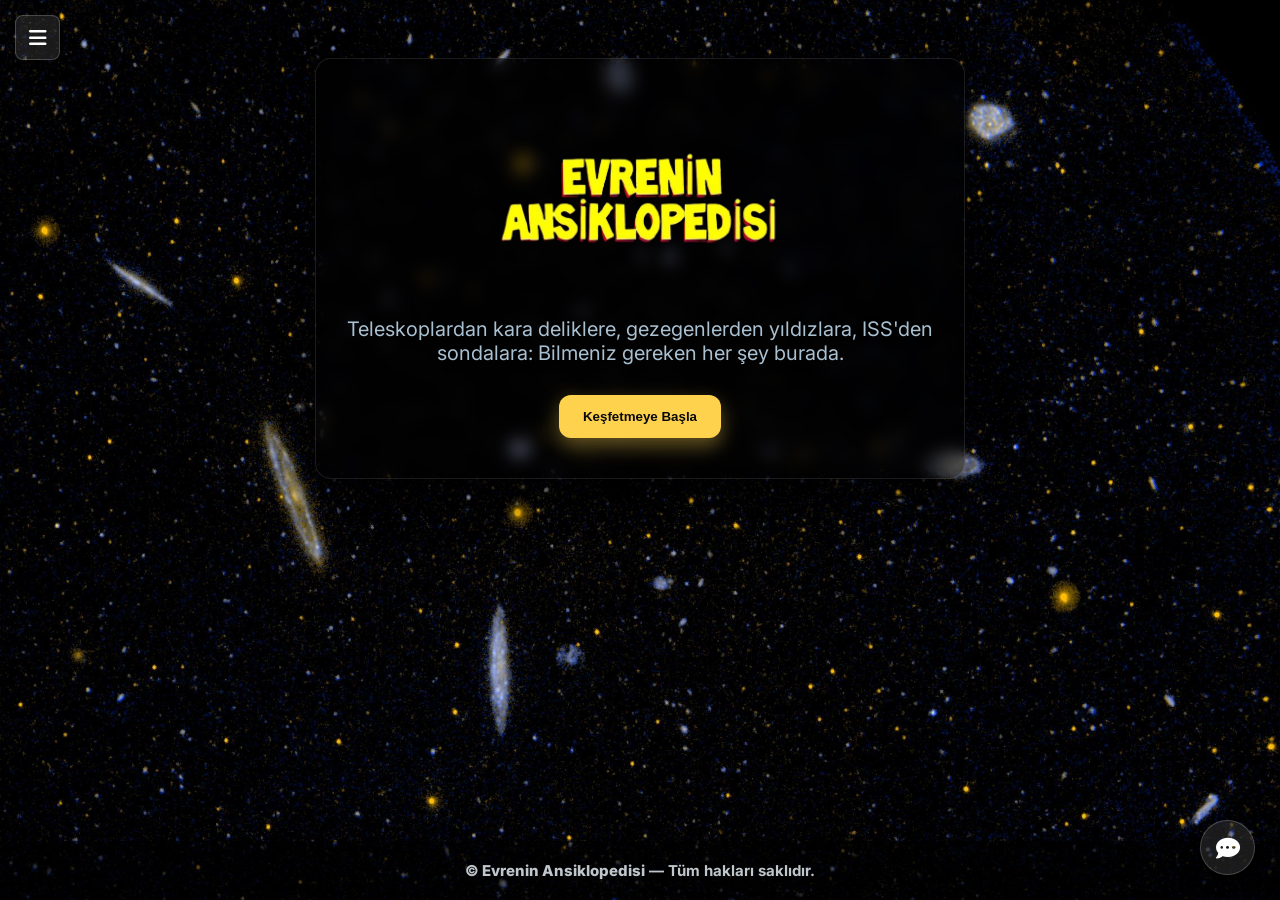
==== index.html @ ef67a6c7 "Update index.html" ====
<!doctype html>
<html lang="tr">
<head>
<link rel="apple-touch-icon" sizes="180x180" href="/apple-touch-icon.png">
<link rel="icon" type="image/png" sizes="32x32" href="/favicon-32x32.png">
<link rel="icon" type="image/png" sizes="16x16" href="/favicon-16x16.png">
<link rel="manifest" href="/site.webmanifest">
<link rel="stylesheet" href="https://cdnjs.cloudflare.com/ajax/libs/font-awesome/6.0.0-beta3/css/all.min.css">
<meta charset="utf-8" />
<meta name="viewport" content="width=device-width,initial-scale=1" />
<title>Evrenin Ansiklopedisi</title>
<meta name="description" content="Evrenin Ansiklopedisi — teleskoplardan kara deliklere, gezegenlerden sondalara kadar kapsamlı bilgiler.">
<link rel="preconnect" href="https://fonts.googleapis.com">
<link rel="preconnect" href="https://fonts.gstatic.com" crossorigin>
<link href="https://fonts.googleapis.com/css2?family=Inter:wght@100..900&display=swap" rel="stylesheet">
<link rel="stylesheet" href="https://cdnjs.cloudflare.com/ajax/libs/font-awesome/6.5.2/css/all.min.css" integrity="sha512-SnH5WK+bZxgPHs44uWIX+LLMDJc5f8tJjLq5B4PjG1v2X9yA5h08S+N91k8Z3fR3a+Vb8R1z+d/G+I+oP5e7w==" crossorigin="anonymous" referrerpolicy="no-referrer" />

<link rel="stylesheet" href="style.css">

</head>
<body>

  <button id="menu-toggle" aria-label="Menüyü Aç">
      <i class="fas fa-bars"></i>
  </button>

  <div id="sidebar">
      <a href="javascript:void(0)" class="closebtn" id="closeSidebar">&times;</a>
      <a href="#hakkimizda" data-target="hakkimizda">Hakkımda</a>
      <a href="#iletisim" data-target="iletisim">İletişim</a>
  </div>
  
  <main class="wrap" id="wrap" role="main">

    
    <div id="home-content" data-bg="arkaplan.jpg" aria-labelledby="homeTitle"> <div class="hero" id="heroSection" role="banner" aria-labelledby="homeTitle">
        <img src="logo.jpg" alt="Evrenin Ansiklopedisi Logo" id="site-logo" style="max-width: 300px; margin: 0 auto 20px; display: block;"> 
        <p class="subtitle fade-in" style="animation-delay: 100ms;">Teleskoplardan kara deliklere, gezegenlerden yıldızlara, ISS'den sondalara: Bilmeniz gereken her şey burada.</p>
        <button id="startDiscoveryBtn" class="action-button fade-in" style="animation-delay: 200ms;">Keşfetmeye Başla</button>
      </div>

      <div id="discoveryList">
          <button class="back-to-home-btn" data-target="home"><i class="fas fa-arrow-left"></i> Ana Sayfaya Dön</button>
          <h2 style="font-size: 32px; color: white;">Keşfetmek İstediğiniz Kategoriyi Seçin</h2>
          <div class="discovery-card-grid" id="discoveryCardGrid">
              </div>
      </div>
    </div> <article id="teleskoplar" class="section" data-bg="teleskoplar.jpg" aria-labelledby="telTitle">
        <button class="back-to-home-btn" data-target="home"><i class="fas fa-arrow-left"></i> Ana Sayfaya Dön</button>
        <h2 id="telTitle">Teleskoplar</h2>
        <p class="lead">Uzayın sırlarını açığa çıkaran cihazlar.</p>
        <h3>Teleskop Nedir?</h3>
        <p>Teleskop; uzaydan gelen her türlü radyasyonu alıp görüntüleyen astronomların kullandığı, bir rasathane cihazıdır.</p>
        <h3>Tarihçesi Nedir?</h3>
        <p>1608 yılında Hans Lippershey (Hollandalı gözlük üreticisi) tarafından icat edilmiştir ve 1609 yılında Galileo Galilei tarafından ilk defa gökyüzü gözlemleri yapmakta kullanılmıştır.</p>
        <h3>Teleskobun Temel Prensibi</h3>
        <p>Teleskobun temel prensibi; uzaktaki zayıf ışık kaynaklarından gelen fotonları toplayıp odaklayarak gözün veya dedektörün görebileceği daha parlak, daha küçük detaylı bir görüntü oluşturmaktır. Bu iki temel hedef — ışık toplama gücü ve çözünürlük — birbirine bağlı ama farklıdır. Işık toplama gücü, ana aynanın veya merceğin alanıyla orantılıdır; çözünürlük ise Rayleigh kriteriyle, dalga boyu bölü açıklık ile yaklaşık olarak ters orantılıdır. Bu yüzden daha büyük açıklıklar hem daha fazla ışık toplar hem de daha ince detayları çözebilir.</p>
        <h3>Türler: Refraktör, Reflektör, Katadioptrik</h3>
        <p>Refraktörler mercekleri, reflektörler aynaları kullanır. Newton tipi reflektörler, büyük açıklık ve daha az kromatik sapma avantajı sağlar; refraktörler ise parlak ve yüksek kontrastlı görüntüler sunar fakat büyük boyutta lens üretimi zor ve pahalıdır. Katadioptrik tasarımlar (Schmidt-Cassegrain, Maksutov gibi) kompaktlık ve iyi optik performansı birleştirir; bu yüzden amatör astronomide sık kullanılır.</p>
        <h3>Spektroskopi: Işığın Dilini Çözmek</h3>
        <p>Teleskoplarla elde edilen ışık sadece görüntü oluşturmak için kullanılmaz; spektrograflarla ışığın spektral dağılımı ölçülerek bir yıldızın, galaksinin veya gezegen atmosferinin kimyasal bileşimi, sıcaklığı, hız bileşenleri (radial velocity) elde edilir. Spektroskopi, gezegenlerin atmosferinde su, metan veya diğer biyomarker’ları tespit etmede kritik bir tekniktir.</p>
        <h3>Uydu Teleskopları</h3>
        <p>Atmosfer, absorsiyon ve bulanıklık nedeniyle bazı dalga boylarında gözlemi engeller. Uzay tabanlı teleskoplar (Hubble, Chandra, Spitzer, JWST) bu sınırlamalardan kaçarak çok daha net ve geniş spektral veriler sağlar. Hubble görünür/UV’de çığır açarken, JWST kızılöteside evrenin erken dönemlerine ışık tutar.</p>
        <h3>Adaptif Optikler ve Interferometri</h3>
        <p>Yeryüzündeki büyük teleskoplar adaptif optik sistemleriyle atmosferik bozulmayı telafi eder; bir deformasyon aynası saniyede yüzlerce defa şeklini değiştirerek dalga cephesindeki bozulmaları düzeltir. Interferometri ise birden fazla teleskobun ışığını birleştirerek çok daha büyük efektif açıklık elde eder; VLTI, CHARA gibi diziler yıldız yüzeylerini ve yakın çevre yapılarını çözmede kullanılır.</p>
        <h3>Teleskopların Bilime Katkısı</h3>
        <p>Teleskoplar sayesinde evrenin genişleme hızı, galaksi evrimi, yıldız oluşumu süreçleri ve exoplanet keşifleri gibi anahtar araştırma alanlarında devasa ilerlemeler sağlandı. Çok bantlı gözlemler (multi-wavelength) farklı fiziksel süreçleri birleştirip daha kapsamlı analizlere izin verir. Ayrıca çoklu-messenger astronomi (EM + kütle çekim dalgaları + nötrinolar) çağında teleskoplar, diğer dedektörlerle birlikte çalışarak evrende gerçekleşen büyük olayların tam bir resmini sunuyor.</p>
    </article>

    
    
    <article id="gezegenler" class="section" data-bg="gezegenler.jpg" aria-labelledby="gezTitle">
        <button class="back-to-home-btn" data-target="home"><i class="fas fa-arrow-left"></i> Ana Sayfaya Dön</button>
        <h2 id="gezTitle">Gezegenler</h2>
        
        <p class="lead">Yıldızlarının etrafında dönen kardeşler.</p>
        
        <h3>Gezegen Nedir?</h3>
        <p>2006 yılında Uluslararası Astronomi Birliği (IAU) bir gezegen tanımı getirdi: bir gezegen, bir yıldızın etrafında dönen; kendi kütlesiyle hidrostatik dengeye ulaşmış (neredeyse küresel şekil almış) ve yörüngesini temizlemiş gök cismidir. Bu tanım Pluto’yu tartışmalı biçimde ‘cüce gezegen’ kategorisine soktu; bilim dünyasında hâlâ bazı uzmanlar daha farklı tanımlar öneriyor. Tanımın özü, kütle, şekil ve yörünge temizliği kavramlarını kapsar.</p>
        
        <h3>Güneş Sistemi Gezegenleri</h3>
        <div class="card-grid">
            <div class="card">
                <h4>Merkür</h4>
                <p>Güneş'e en yakın ve Güneş Sistemi'nin en küçük gezegenidir. Atmosferi neredeyse yoktur ve yüzey sıcaklığı büyük ölçüde dalgalanır.</p>
            </div>
            <div class="card">
                <h4>Venüs</h4>
                <p>Büyüklük ve yapı olarak Dünya'ya benzese de, yoğun sera gazı atmosferi nedeniyle Güneş Sistemi'nin en sıcak gezegenidir.</p>
            </div>
            <div class="card">
                <h4>Dünya</h4>
                <p>Hâlâ bildiğimiz tek yaşam barındıran gezegen. Tek büyük doğal uydusu Ay'dır ve yörüngesinde manyetik alanla korunur.</p>
            </div>
            <div class="card">
                <h4>Mars</h4>
                <p>Kızıl Gezegen olarak bilinir. Yüzeyinde geçmişte sıvı suyun bulunduğuna dair kanıtlar vardır ve gelecekteki insan keşiflerinin ana hedefidir.</p>
            </div>
            <div class="card">
                <h4>Jüpiter</h4>
                <p>Güneş Sistemi'nin en büyük gezegenidir; çoğunlukla hidrojenden ve helyumdan oluşur. Büyük Kırmızı Leke adında dev bir fırtınaya ev sahipliği yapar.</p>
            </div>
            <div class="card">
                <h4>Satürn</h4>
                <p>Göz alıcı halka sistemiyle ünlüdür. Halkalar esas olarak buz parçacıklarından oluşur ve yapısı Jüpiter'e benzer.</p>
            </div>
        </div>
        <h3>Yaşanabilir Bölge Nedir</h3>
        <p>Yaşanabilir bölge; astronomi ve astrobiyolojide, bir gezegenin, yıldızına olan uzaklığının, gezegenin yüzeyinde sıvı su bulundurabilmesine olanak tanıdığı alandır. Gezegenin yüzeyinde sıvı su bulunması hayat için çok büyük bir önem teşkil eder. Bu nedenle yaşamsal bölgede bulunan doğal özelliklerin ve objelerin Dünya benzeri akıllı yaşam formlarının yerlerinin belirlenmesinde çok önemli bir yol oynadığına inanılır.</p>
    </article>

    
    
    <article id="yildizlar" class="section" data-bg="yildizlar.jpg" aria-labelledby="yildTitle">
        <button class="back-to-home-btn" data-target="home"><i class="fas fa-arrow-left"></i> Ana Sayfaya Dön</button>
        <h2 id="yildTitle">Yıldızlar</h2>
        
        <p class="lead">Evrenin füzyon reaktörleri.</p>

        <h3>Yıldız Nedir?</h3>
        <p>Yıldız; ağırlıklı olarak hidrojen ve helyumdan oluşan, karanlık uzayda ışık saçan, gökyüzünde bir nokta olarak görünen plazma küresidir. Bir araya toplanan yıldızların oluşturduğu galaksiler, gözlemlenebilir evrenin hâkimidir. Dünya'dan çıplak gözle görülebilen yaklaşık 6 bin dolayında yıldız vardır. Dünya'ya en yakın yıldız, aynı zamanda Dünya üzerindeki yaşamın gerçekleşmesi için gerekli olan ısı ve ışığın kaynağı da olan Güneş'tir. Güneş ışığı dâhil olmak üzere Dünya üzerindeki enerjinin çoğunun kaynağı Güneş'tir. Diğer yıldızlar; yeryüzünden bakıldığında Güneş'in ışığı altında kalmadıkları zaman, yani geceleri gökyüzünde görünürler. Yıldızların parlamasının nedeni ise, çekirdeklerinde meydana gelen çekirdek kaynaşması (füzyon) tepkimelerinde açığa çıkan nükleer enerjinin yıldızın içinden geçtikten sonra dış uzaya radyasyon (ışınım) ile yayılmasıdır.</p>

        <h3>Nasıl Gelişir?</h3>
        <p>Yıldız gelişiminin ilk halkası; hidrojen, bir miktar helyum ve çok az miktarda daha ağır elementlerden oluşan ve içe doğru çökmeye başlayan bir madde bulutudur. Yıldız çekirdeği yeteri kadar yoğunlaştıktan sonra içinde bulunan hidrojenin bir kısmı sürekli olarak çekirdek kaynaşması tepkimesiyle helyuma çevrilir. Yıldızın geri kalan kısmı; açığa çıkan enerjiyi, ışınım ve konveksiyon birleşimiyle çekirdekten uzağa taşır. Bu süreçler yıldızın kendi içine doğru çökmesini engeller ve enerji, yıldız yüzeyinde bir yıldız rüzgârı yaratarak dış uzaya doğru ışınım yoluyla yayılır.</p>

        <h3>Ömrünün Sonuna Geldiğinde Ne Olur?</h3>
        <p>Çekirdekteki hidrojen yakıtı bittikten sonra; en azından Güneş'in kütlesinin beşte ikisi kadar bir kütleye sahip olan yıldız genişleyerek, daha ağır olan elementler çekirdekte ya da çekirkeğin etrafında kabuk hâlinde kaynaşarak kırmızı bir dev hâline gelir. Daha sonra maddenin bir kısmı yıldızlararası ortama salınarak, ağır elementlerin daha yoğun olacağı yeni bir yıldız nesli yaratacak şekle dönüşür. Küçük yıldızlar, yaşamlarının sonuna geldiğinde sakin bir patlamayla ölürler. Ancak Güneş'ten milyonlarca kat daha büyük olan yıldızlar, ömürlerinin sonunda büyük ve korkunç bir patlamayla ölürler ve enerjilerini uzaya salarlar. Bu patlamaya süpernova patlaması denir. Bir süpernova patlaması sırasındaki yıldızın parlaklığı, bulunduğu galaksideki tüm yıldızların toplam parlaklığına yaklaşır. Güneş'ten en az 20 kat daha ağır olan yıldızlar, süpernova patlamasından sonra bir kara deliğe dönüşürler.</p>
    </article>

    
    
    <article id="galaksiler" class="section" data-bg="galaksiler.jpg" aria-labelledby="galTitle">
        <button class="back-to-home-btn" data-target="home"><i class="fas fa-arrow-left"></i> Ana Sayfaya Dön</button>
        <h2 id="galTitle">Galaksiler</h2>
        
        <p class="lead">Milyarlarca yıldızın biricik yuvaları.</p>
        
        <h3>Galaksi Nedir?</h3>
        <p>Galaksi; kütle çekimi kuvvetiyle birbirine bağlı yıldızlar, yıldızlararası gaz, toz ve plazmanın meydana getirdiği yıldızlararası madde ve şimdilik pek anlaşılamamış karanlık maddeden oluşan maddesel bir sistemdir. Tipik galaksiler 10 milyon (cüce galaksi) ile bir trilyon (dev galaksi) arasındaki miktarlarda yıldız içerirler ve bir galaksinin içerdiği yıldızların hepsi o galaksinin kütle merkezini eksen alan yörüngelerde döner. Galaksiler uzayda tek yönlü hareket ederler, galaksilerin yörüngeleri yoktur. Galaksiler çeşitli çoklu yıldız sistemlerini, yıldız kümelerini ve çeşitli nebulaları da içerebilirler. Çevresinde gezegenler ve asteroitler gibi çeşitli kozmik cisimler dönen Güneş, Samanyolu Galaksisi'ndeki yıldızlardan yalnızca biridir.</p>

        <h3>Nasıl Sınıflandırılırlar</h3>
        <p>Tarihsel olarak galaksiler gözle görülen şekillerine göre sınıflanmışlardır. Bu sınıflamada sık karşılaşılan biçimlerden biri, ışık profili elips şekilli olan eliptik galaksidir. Sarmal galaksiler, tozlu ve kıvrımlı kolları olan disk şekilli yapılardır. Düzensiz yada olağan dışı biçimli galaksiler ise "tuhaf galaksiler" olarak bilinir ve tipik olarak, komşu galaksilerin kütle çekimine bağlı biçim bozulmasıyla oluşurlar. Birbirlerine yakın galaksilerin arasındaki bu tür etkileşimlerle söz konusu galaksiler birleşebileceği gibi, yıldız oluşumu olaylarında "patlama" diye adlandırılabilecek ölçüde fazla artışların tetiklenmesiyle yıldız patlama galaksileri (İng., starburst galaxy) de gelişebilir. Ayrıca, düzenli bir yapıya sahip olmayan küçük galaksilerden de düzensiz galaksiler olarak bahsedilebilir.</p>

        <h3>Evren'de Kaç Galaksi Vardır?</h3>
        <p>Gözlemlenebilir Evren'de 100 milyardan fazla galaksi olduğu sanılmaktadır. Galaksilerin çoğu 1.000 ile 100.000 parsek arasındaki bir yarıçapa sahip olup, genellikle birbirlerinden milyonlarca parsek uzaklıklarda bulunurlar. Galaksiler arası uzay, ortalama yoğunluğu metreküp başına bir atom bile düşmeyecek derecede az olan bir gazla doludur. Galaksilerin çoğu, kütle çekimi etkisi sayesinde birbirlerine bağlı “kümeler” adı verilen topluluklar oluştururlar; onlar da yine kütle çekimi etkisi sayesinde birbirlerine bağlı süperkümeleri oluştururlar. Bu daha büyük yapılar da, evrende büyük boşlukları çevreleyen tabakalar ve ipliksi yapılar olarak oluşmuştur.</p>

        <h3>Karanlık Maddenin Galaksi İle İlgisi Nedir?</h3>
        <p>Karanlık madde henüz çok iyi bir şekilde anlaşılamamış olmakla birlikte, öyle görünüyor ki, galaksilerin çoğunun kütlesinin yaklaşık % 90'ını karanlık madde oluşturmaktadır. Gözlem verileri bazı galaksi merkezlerinde dev kara deliklerin mevcut olabileceğini ortaya koymaktadır. Anlaşıldığına göre, Samanyolu galaksimiz de çekirdek kısmında böyle bir kara delik içermektedir.</p>

    </article>

   
    
    
    <article id="karaDelikler" class="section" data-bg="karadelikler.jpg" aria-labelledby="karTitle">
        <button class="back-to-home-btn" data-target="home"><i class="fas fa-arrow-left"></i> Ana Sayfaya Dön</button>
        <h2 id="karTitle">Kara Delikler</h2>
        
        <p class="lead">Uzay-zaman dokusunun bükücüleri.</p>
        
        <h3>Kara Delik Nedir?</h3>
        <p>Kara delik, kütleçekiminin hiçbir madde veya elektromanyetik enerjinin kaçamayacağı kadar güçlü olduğu bir uzay-zaman bölgesidir. Albert Einstein’ın genel görelilik teorisi, yeterince yoğun bir kütlenin uzay-zamanı bükerek bir kara delik oluşturabileceğini öngörmektedir. Kaçışın olmadığı sınıra olay ufku denir. Bir kara deliğin; onu geçen bir nesnenin kaderi ve koşulları üzerinde büyük bir etkisi vardır, ancak genel göreliliğe göre yerel olarak tespit edilebilir hiçbir özelliği yoktur. Kara delikler, ışık yansıtmadıkları için ideal bir kara cisim gibi davranırlar. Eğri uzay-zamandaki kuantum alan teorisi, olay ufuklarının kütlesiyle ters orantılı bir sıcaklığa sahip bir kara cisimle aynı spektruma sahip Hawking radyasyonu yaydığını öngörmektedir. Ancak bu sıcaklık, yıldızsal kara delikler için milyarlarınca kelvin civarındadır, bu yüzden doğrudan gözlemlenmesi neredeyse imkansızdır.</p>

        <h3>Ne zaman Keşfedildi?</h3>
        <p>Işığın kaçamayacağı kadar güçlü kütleçekim alanlarına sahip nesneler, ilk olarak 18. yüzyılda John Michell ve Pierre-Simon Laplace tarafından incelendi. 1916'da Karl Schwarzschild, bir kara deliği karakterize edecek ilk modern genel görelilik çözümünü buldu. David Finkelstein, 1958'de ilk kez “kara delik” yorumunu, içinden hiçbir şeyin kaçamadığı bir uzay bölgesi olarak yayınladı. Kara delikler uzun süre matematiksel bir merak olarak kabul edildi; 1960'lara kadar teorik çalışmalar onların genel göreliliğin genel bir öngörüsü olduğunu göstermedi. Jocelyn Bell Burnell tarafından 1967 yılında nötron yıldızlarının keşfi, olası bir astrofiziksel gerçeklik olarak kütleçekimsel olarak çökmüş kompakt nesnelere olan ilgiyi ateşledi. Bilinen ilk kara delik, 1971 yılında birkaç araştırmacı tarafından bağımsız olarak tanımlanan Cygnus X-1 idi.</p>

        <h3>Nasıl Oluşurlar?</h3>
        <p>Yıldız kütlesindeki kara delikler, büyük yıldızlar yaşam döngülerinin sonunda çöktüğünde meydana gelmektedir. Bir kara delik oluştuktan sonra çevresinden kütle emerek büyüyebilir. Milyonlarca güneş kütlesindeki süper kütleli kara delikler, diğer yıldızları emerek ve diğer kara deliklerle birleşerek veya gaz bulutlarının doğrudan çökmesi yoluyla oluşabilir. Süper kütleli kara deliklerin çoğu galaksinin merkezinde bulunduğu konusunda fikir birliği vardır.</p>
    </article>

  
    

    
    <article id="sondalar" class="section" data-bg="sondalar.jpg" aria-labelledby="sonTitle">
        <button class="back-to-home-btn" data-target="home"><i class="fas fa-arrow-left"></i> Ana Sayfaya Dön</button>
        <h2 id="sonTitle">Uzay Sondaları</h2>
    
        <p class="lead">İnsanlığın uzaydaki gözleri ve elleri.</p>
    
        <h3>Uzay Sondası Nedir?</h3>
        <p>Uzay Sondası, içerisinde insan bulunmayan uzay araçlarıdır. Uzay araçları insan müdahalesinden ne ölçüde bağımsız çalıştıklarına bağlı olarak, örneğin uzaktan kumanda veya uzaktan güdüm gibi yöntemlerle, farklı otonomi seviyelerine sahip olabilirler. Ayrıca, aksi belirtilmedikçe uygulanacak önceden programlanmış bir işlem listesine sahip oldukları durumda tamamen otonom da olabilirler. Bilimsel ölçümler için kullanılan robotik uzay araçlarına uzay sondası denir.</p>

        <h3>Kullanım Amacı Nedir?</h3>
        <p>Birçok uzay görevi, daha düşük maliyet ve risk faktörleri nedeniyle mürettebatlı operasyonlardan ziyade telerobotik operasyonlara daha uygundur. Ayrıca, Venüs gibi bazı gezegen hedefleri veya Jüpiter'in yakın çevresi, mevcut teknoloji göz önüne alındığında insan yaşamının sürdürülebilirliği için fazla elverişsizdir. Bu yüzden böyle zor ve mürettebatsız uzay görevlerinde, uzay sondası kullanılır.</p>

        <h3>Voyager 1'i Tanıyalım</h3>
        <p>Voyager 1, Voyager programı kapsamında NASA tarafından dış Güneş Sistemi'ni ve Güneş'in heliosferinin ötesindeki yıldızlararası uzayı araştırmak için 5 Eylül 1977'de fırlatılan uzay sondasıdır. İkizi Voyager 2'den 16 gün sonra fırlatılan 722 kilogram ağırlığındaki Voyager 1, NASA tarafından fırlatıldığı 5 Eylül 1977'den bu yana hizmet vermek, düzenli komutları almak ve Dünya'ya veri iletmek için Derin Uzay Ağı ile iletişim kurmaya devam etmektedir. Jüpiter ve Satürn'ü ziyaret etmiş, bu gezegenlere ait uyduların detaylı fotoğraflarını elde eden ilk sonda olmuştur. Görevi hâlâ devam etmektedir. Voyager 1, 08.11.2025 tarihi itibariyle Dünya'dan 25,358 milyar km (15,762 milyar mil) uzaktadır ve 61,162 km/h (38,026 mp/h) hızla uzaklaşmaya devam etmektedir. Bu mesafeden Voyager 1'e sinyal gönderilip, geri alınması yaklaşık 46 saat sürmektedir. Ayrıca Voyager 1, şu anda Dünya'dan en uzaktaki insan yapımı nesnedir. Voyager 1, 25 Ağustos 2012 tarihinde Güneş Sistemi'ni aşarak yıldızlararası uzaya ulaşmıştır.</p>
    </article>

   
    
    <article id="iss" class="section" data-bg="iss.jpg" aria-labelledby="uzTitle">
        <button class="back-to-home-btn" data-target="home"><i class="fas fa-arrow-left"></i> Ana Sayfaya Dön</button>
        <h2 id="uzTitle">Uluslararası Uzay İstasyonu</h2>
        
        <p class="lead">İnsanlığın yörüngedeki laboratuvarı ve uzay işbirliğinin sembolü.</p>
    
        <h3>Uluslararası Uzay İstasyonu (ISS)</h3>
        <p>Uluslararası Uzay İstasyonu, (International Space Station), insanlığın bugüne kadarki en büyük ve en uzun ömürlü uzay istasyonudur. Başlangıçta ABD tarafından askerî bir istasyon olarak planlanan uydu, yapımına başlandığı 1998 yılından bu yana 16 ülke ve 5 uzay ajansı tarafından uluslararası işbirliği içinde işletilmekte ve geliştirilmektedir. Dünya yörüngesindeki en büyük yapay uydu ve uzaydaki en büyük insan yapımı nesnedir. Yapım ve işletim masrafları 2018 yılında 100 milyar Euro'yu aşmıştır ve 2025 itibariyle tahmini olarak 140 milyar Euro'ya ulaşmıştır.</p>

        <h3>Uluslararası Uzay İstasyonu'nun (ISS) Yapısı</h3>
        <p>Uluslararası Uzay İstasyonu (ISS); alçak Dünya yörüngesine yerleştirilmiş bir uzay üssü, başka bir tabirle üzerinde yaşanabilen yapay bir uydudur. Bir araya getirilen modüllerin birleştirilmesiyle inşa edilmiş olan istasyonun ilk kısmı 1998 yılında fırlatılmıştır. İstasyonun yapısı temel olarak basınçlı modüller, destekleyici dış iskelet ve güneş panellerinden meydana gelmektedir. Dünya yörüngesinde bulunan en büyük yapay uydudur. Uygun saatlerde yeryüzünden bakıldığında çıplak gözle görülebilmektedir.</p>

        <h3>Uluslararası Uzay İstasyonu (ISS) Ne İşe Yarar?</h3>
        <p>Uluslararası Uzay İstasyonu (ISS), deneyler için uzay ve düşük yer çekimi ortamı sağlayan bir laboratuvar merkezidir. Mürettebatın biyoloji, fizyoloji, fizik, kimya, astronomi, meteoroloji ve daha birçok dalda deneyler yapmasına olanak sağlar. İstasyon ayrıca Ay ve Mars görevlerinde kullanılması planlanan ekipman ve sistemlerin, kullanım öncesi uzayda test edilmeleri için çok uygun bir ortam sağlar.</p>

        <h3>Rekorları</h3>
        <p>Uluslararası Uzay İstasyonu, uzaydaki en uzun kesintisiz olarak insan bulundurma rekoruna sahiptir. Keşif 1 mekiğinin 2 Kasım 2000 tarihinde istasyona varmasından bu yana, uzay mürettebatını 9132 gündür kesintisiz olarak barındırmıştır ve barındırmaya devam etmektedir. Bir önceki rekor, 3644 gün ile Sovyet uzay istasyonu Mir'e aitti. Ocak 2024 itibarıyla 22 ülkeden 276 kişi uzay istasyonunu ziyaret etmiştir.</p>
    </article>

    
    <article id="exoplanet" class="section" data-bg="ötegezegenler.jpg" aria-labelledby="exoTitle">
        <button class="back-to-home-btn" data-target="home"><i class="fas fa-arrow-left"></i> Ana Sayfaya Dön</button>
        <h2 id="exoTitle">Ötegezegenler</h2>
        
        <p class="lead">Güneş Sistemindeki gezegenlerin kuzenleri.</p>
    
        <h3>Ötegezegen Nedir?</h3>
        <p>Ötegezegen, Güneş'in baskın kütleçekim etkisinin dışında başka bir yıldızın veya kahverengi cücenin kütleçekim etkisi içinde olan gezegensel bir gök cismidir.</p>
         

        <h3>İlk Ne Zaman Tespit Edildi?</h3>
        <p>Bir ötegezegenin ilk muhtemel kanıtı 1917 yılında kaydedilmiş, fakat o zamanlar bu şekilde kabul edilmemiştir. Tespitin ilk teyidi 1992 yılında gerçekleşmiştir. 1988'de tespit edilen farklı bir gezegen ise 2003 yılında doğrulanmıştır.</p>

        <h3>Kaç Tane Ötegezegen Vardır?</h3>
        <p>15.11.2025 tarihi itibariyle, 5.172 gezegen sisteminde varlığı doğrulanmış 7.500'den fazla ötegezegen bulunmaktadır ve bu gezegen sistemlerinden 1050 kadarı birden fazla gezegene sahiptir. James Webb Uzay Teleskobu'nun (JWST) daha fazla ötegezegen keşfetmesi ve bunların bileşimleri, çevresel koşulları ve yaşam potansiyelleri gibi özellikleri hakkında daha fazla fikir vermesi beklenmektedir.</p>

        <h3>Tespit Etme Yöntemleri Nelerdir?</h3>
        <p>Ötegezegenleri tespit etmenin birçok yöntemi vardır. En fazla ötegezegenin tespit edildiği yöntemler Geçiş fotometrisi ve Doppler spektroskopisidir, fakat bu yöntemler yıldızın yakınındaki gezegenleri tespit etmeyi tercih eden açık bir gözlemsel önyargıya sahiptir. Bu nedenle, tespit edilen ötegezegenlerin %85'i kütleçekim kilidi bölgesi içindedir. Bazı durumlarda, bir yıldızın etrafında birden fazla gezegen gözlemlenmiştir. Güneş benzeri yıldızların yaklaşık 5'te 1'i yaşanabilir bölgesinde "Dünya boyutunda" bir gezegene sahiptir. Samanyolu'nda 200 milyar yıldız olduğu varsayıldığında, 11 milyar potansiyel olarak yaşanabilir Dünya büyüklüğünde gezegen olduğu düşünülebilir ve çok sayıda kırmızı cücenin yörüngesinde dönen gezegenler de dahil edilirse bu sayı 40 milyara kadar yükselebilir.</p>
      
    </article>
    </main>

  <button id="feedback-fab" aria-label="Geri Bildirim Gönder">
      <i class="fas fa-comment-dots"></i>
  </button>

  <div id="feedbackModal" class="modal" role="dialog" aria-modal="true" aria-labelledby="modalTitle">
      <div class="modal-content">
          <span class="modal-close" id="closeModal">&times;</span>
          <h3 id="modalTitle">Geri Bildiriminiz Bizim İçin Önemli!</h3>
          
          <p style="text-align:center; color: var(--muted); margin-bottom: 20px;">Lütfen görüş ve önerilerinizi aşağıdaki formu kullanarak bize iletin.</p>

          <iframe src="https://docs.google.com/forms/d/e/1FAIpQLSf9ICDll2-xu_4mgcYEsZHK_EFL4dMDvHGyZR5VGI9SS1YUkg/viewform?embedded=true" width="285" height="300" frameborder="0" marginheight="0" marginwidth="0">Yükleniyor…</iframe>
          </div>
  </div>

  <article id="iletisim" class="section" data-bg="arkaplan.jpg" aria-labelledby="iletTitle">
      <button class="back-to-home-btn" data-target="home"><i class="fas fa-arrow-left"></i> Ana Sayfaya Dön</button>
      <h2 id="iletTitle">İletişim</h2>
      
      <p>Bu site, astronomiye olan tutkuyla yürütülen bir hobi projesidir. Projeyi geliştirmemiz ve içeriği daha iyi hale getirmemiz için sizin geri bildirimleriniz çok büyük bir öneme sahiptir.</p>
      
      <h3>Benimle Nasıl İletişim Kurabilirsiniz?</h3>
      <ul>
          <li>Sitenin ana sayfasının sağ alt köşesindeki butona tıklayarak hızlıca formumuzu doldurabilirsiniz.</li>
          <li>Doğrudan e-posta göndermek isterseniz, evreninansiklopedisi@gmail.com adresini kullanabilirsiniz.</li>
      </ul>
      <p style="margin-top:20px;">NOT: Şu anda aktif olarak YKS sınavına hazırlandığım için cevap süresinde gecikmeler olabileceğini lütfen unutmayın. Anlayışınız için şimdiden teşekkür ederim.</p>
  </article>

  <article id="hakkimizda" class="section" data-bg="arkaplan.jpg" aria-labelledby="hakTitle">
      <button class="back-to-home-btn" data-target="home"><i class="fas fa-arrow-left"></i> Ana Sayfaya Dön</button>
      <h2 id="hakTitle">Hakkımda</h2>
  
      <h3>Ben Kimim?</h3>
      <p class="section-description">Öncelikle herkese merhaba. Ben YKS sınavına hazırlanan, havacılık ve astronomiye aşık olan bir öğrenciyim. Evrenin Ansiklopedisi adlı siteyi kurmamdaki en büyük sebep, insanlara reklamsız ve akıcı bir şekilde astronomi hakkında bilgi vermektir. Sitedeki bilgiler her geçen zaman daha da artacaktır. Bir hobi projesi olarak kurduğum bu site, yine bir hobi projesi olarak devam edecektir. Şimdiden Evrenin Ansiklopedisi adlı sitemi ziyaret ettiğiniz için sonsuz teşekkürlerimi iletiyorum.</p>

      <div class="about-content">
          
          <h3>Misyonumuz</h3>
          <p>Amacım, her insanın astronomi hakkında bilgi sahibi olmasını sağlamaktır. Bu doğrultuda Evrenin Ansiklopedisi sürekli gelişmeye devam edecektir.</p>

      </div>
  </article>


  
  <footer role="contentinfo">
    <strong>© Evrenin Ansiklopedisi</strong> — <span style="color:var(--footer-gray)">Tüm hakları saklıdır.</span>
  </footer>

<script src="script.js"></script>

</body>
</html>
---- style.css ----
:root{
  --accent:#ffd24d; 
  --muted:#a9c0d1; 
  --footer-gray:#bfc6cc;
  --nav-bg: rgba(0,0,0,0.5); 
  --transition:560ms cubic-bezier(.2,.9,.2,1);
  --dark-bg:#09090c; 
  --sidebar-width: 280px;
}

*{box-sizing:border-box}
html{height:100%;} 
body{
  margin:0;
  font-family:'Inter', system-ui, Segoe UI, Roboto, Arial;
  background:var(--dark-bg);
  color:#fff;
  background-image: url('arkaplan.jpg');
  background-position: center center;
  background-size: cover;
  background-repeat: no-repeat;
  background-attachment: fixed;
  transition: background-image 700ms ease, background-position 700ms ease, margin-left var(--transition);
  -webkit-font-smoothing:antialiased; -moz-osx-font-smoothing:grayscale;
  min-height:100vh;
  display:flex;
  flex-direction:column;
}
body.sidebar-open {
    margin-left: var(--sidebar-width);
}

#menu-toggle {
    position: fixed;
    top: 15px;
    left: 15px;
    z-index: 1000;
    background: rgba(255, 255, 255, 0.1);
    color: white;
    border: 1px solid rgba(255, 255, 255, 0.2);
    border-radius: 8px;
    width: 45px;
    height: 45px;
    font-size: 20px;
    cursor: pointer;
    display: flex;
    align-items: center;
    justify-content: center;
    transition: all 300ms ease;
}
#menu-toggle:hover {
    background: var(--accent);
    color: var(--dark-bg);
    border-color: var(--accent);
}

#sidebar {
    height: 100%;
    width: 0; 
    position: fixed;
    z-index: 999;
    top: 0;
    left: 0;
    background-color: #111; 
    overflow-x: hidden;
    padding-top: 60px;
    transition: var(--transition);
    box-shadow: 2px 0 10px rgba(0,0,0,0.5);
}
#sidebar.open {
    width: var(--sidebar-width);
}
#sidebar a {
    padding: 15px 15px 15px 32px;
    text-decoration: none;
    font-size: 18px;
    color: var(--muted);
    display: block;
    transition: 300ms;
}
#sidebar a:hover {
    color: var(--accent);
    background-color: rgba(255, 255, 255, 0.05);
}
#sidebar .closebtn {
    position: absolute;
    top: 0;
    right: 25px;
    font-size: 36px;
    margin-left: 50px;
}
#sidebar h3 {
    color: var(--accent);
    padding: 0 15px 0 32px;
    margin-bottom: 5px;
    font-size: 20px;
}

.topnav{
  position:fixed; left:0; right:0; top:0;
  display:none; 
  z-index:999; 
}

.back-to-home-btn{
    background: rgba(255, 255, 255, 0.1);
    color: white;
    padding: 10px 15px;
    font-size: 14px;
    font-weight: 600;
    border: 1px solid rgba(255, 255, 255, 0.2);
    border-radius: 8px;
    cursor: pointer;
    margin-bottom: 20px;
    display: inline-flex;
    align-items: center;
    gap: 8px;
    transition: all 200ms ease;
}
.back-to-home-btn:hover{
    background: var(--accent);
    color: var(--dark-bg);
    border-color: var(--accent);
    transform: translateY(-2px);
}


.action-button{
  background: var(--accent);
  color: var(--dark-bg);
  padding:14px 24px;
  font-weight: 800;
  border:none;
  border-radius:12px;
  cursor:pointer;
  box-shadow: 0 8px 20px rgba(255, 210, 77, 0.4);
  transition: transform 200ms ease, box-shadow 200ms ease;
  text-decoration: none; 
  display: inline-block;
}
.action-button:hover{
  transform: translateY(-3px);
  box-shadow: 0 12px 25px rgba(255, 210, 77, 0.6);
}


.wrap{ max-width:1100px; margin:40px auto; padding:18px; width:100%; flex:1; }

#home-content {
    display: none;
    opacity: 0;
    transform: translateY(12px);
    transition: opacity 500ms ease, transform 500ms ease;
    text-align: center;
}
#home-content.show {
    display: block;
    opacity: 1;
    transform: none;
}

.hero{ 
  padding:120px 18px 40px; 
  text-align:center; 
  opacity:1;
  transform: none;
  transition: opacity 500ms ease, transform 500ms ease;
  
  background: rgba(0, 0, 0, 0.5);
  backdrop-filter: blur(8px);
  border-radius: 16px;
  border: 1px solid rgba(255, 255, 255, 0.1);
  padding: 40px 30px; 
  max-width: 650px; 
  margin: 0 auto; 
  box-shadow: 0 15px 40px rgba(0, 0, 0, 0.7);
}
.hero.hidden{
  opacity:0;
  transform: translateY(-20px);
  pointer-events: none;
  height: 0;
  padding: 0;
  margin-bottom: -40px; 
}
.hero h1{
  margin:0;
  font-size:72px; 
  color: var(--accent);
  letter-spacing:1px;
  text-shadow: 0 10px 30px rgba(0,0,0,0.8);
  line-height:1;
}
.hero .subtitle {
  font-size: 20px;
  color: var(--muted);
  margin: 16px 0 30px;
  text-shadow: 0 4px 10px rgba(0,0,0,0.7);
}

#discoveryList{
  display: none;
  opacity: 0;
  transform: translateY(12px);
  transition: opacity 500ms ease, transform 500ms ease;
  padding: 60px 0; 
  text-align: center;
}
#discoveryList.show {
  display: block;
  opacity: 1;
  transform: none;
}
.discovery-card-grid {
  display: grid;
  grid-template-columns: repeat(auto-fit, minmax(200px, 1fr));
  gap: 20px;
  max-width: 900px;
  margin: 40px auto;
}
.discovery-card {
  background: rgba(255, 255, 255, 0.08);
  border-radius: 16px;
  padding: 30px 20px;
  border: 1px solid rgba(255, 255, 255, 0.15);
  transition: all 300ms ease;
  cursor: pointer;
  font-size: 18px;
  font-weight: 700;
  color: white;
  box-shadow: 0 8px 20px rgba(0, 0, 0, 0.4);
  display: flex;
  align-items: center;
  justify-content: center;
  text-align: center;
  min-height: 120px;
  text-decoration: none; 
}
.discovery-card:hover {
  background: var(--accent);
  color: var(--dark-bg);
  transform: translateY(-8px) scale(1.02);
  box-shadow: 0 18px 40px rgba(255, 210, 77, 0.5);
  border-color: var(--accent);
}
.discovery-card span {
    transition: color 300ms ease;
}


.section{
  display:none;
  opacity:0;
  transform: translateY(12px);
  transition: opacity var(--transition), transform var(--transition);
  margin:28px 0;
  padding:24px; 
  background: rgba(0, 0, 0, 0.4);
  border-radius: 16px;
  border: 1px solid rgba(255, 255, 255, 0.08);
  box-shadow: 0 10px 30px rgba(0, 0, 0, 0.3);
}
.section.show{ display:block; opacity:1; transform:none; }
.section h2{ 
  color: var(--accent); 
  font-size:40px; 
  margin:8px 0 6px; 
  text-align:center; 
  text-shadow: 0 6px 18px rgba(255, 210, 77, 0.4); 
  border-bottom: 2px solid rgba(255, 210, 77, 0.2);
  padding-bottom: 10px;
  margin-bottom: 20px;
}
.section .lead{ color: var(--muted); text-align:center; margin-bottom:20px; font-size:16px; font-style:italic; }

.section h3{ 
  color:#fff; 
  margin-top:24px; 
  text-shadow:0 3px 10px rgba(0,0,0,0.55); 
  margin-bottom: 10px; 
}

.section p:first-of-type, 
.section h3 + p { 
  margin-top: 0; 
}

.section p, .section li{
  color: #f6fbff;
  line-height:1.7; 
  text-align:justify;
  text-shadow: 0 2px 6px rgba(0,0,0,0.55);
  margin-bottom:14px;
  font-size: 16px;
}
.section ul{ margin-left:18px; }
.section img {
  width:100%;
  max-height:480px; 
  object-fit:cover;
  display:block;
  border-radius:12px; 
  margin:20px 0; 
  box-shadow: 0 10px 20px rgba(0, 0, 0, 0.5);
}

.card-grid {
  display: grid;
  grid-template-columns: repeat(auto-fit, minmax(280px, 1fr));
  gap: 20px;
  margin-top: 25px;
}
.card {
  background: rgba(255, 255, 255, 0.04);
  border-radius: 12px;
  padding: 20px;
  border: 1px solid rgba(255, 255, 255, 0.1);
  transition: all 200ms ease;
  cursor: pointer;
}
.card:hover {
  background: rgba(255, 255, 255, 0.1);
  transform: translateY(-5px);
  box-shadow: 0 15px 30px rgba(0, 0, 0, 0.4);
}
.card h4 {
  color: var(--accent);
  margin-top: 0;
  font-size: 18px;
  border-bottom: 1px solid rgba(255, 210, 77, 0.2);
  padding-bottom: 5px;
}
.card p {
  font-size: 14px;
  margin-bottom: 0;
}

#feedback-fab {
    position: fixed;
    bottom: 25px;
    right: 25px;
    background: rgba(255, 255, 255, 0.1); 
    color: white;
    border: 1px solid rgba(255, 255, 255, 0.2); 
    border-radius: 50%;
    width: 55px;
    height: 55px;
    font-size: 24px;
    cursor: pointer;
    box-shadow: 0 6px 15px rgba(0, 0, 0, 0.4);
    z-index: 1000;
    transition: all 200ms ease;
    display: none; 
    align-items: center;
    justify-content: center;
}
#feedback-fab.show {
    display: flex; 
}
#feedback-fab:hover {
    transform: scale(1.08) rotate(-4deg);
    background: var(--accent); 
    color: var(--dark-bg);
    border-color: var(--accent);
    box-shadow: 0 10px 20px rgba(255, 210, 77, 0.8);
}

.modal {
    display: none;
    position: fixed;
    z-index: 1001;
    left: 0;
    top: 0;
    width: 100%;
    height: 100%;
    overflow: auto;
    background-color: rgba(0, 0, 0, 0.85); 
    backdrop-filter: blur(5px);
}
.modal-content {
    background: var(--dark-bg);
    margin: 10% auto; 
    padding: 30px;
    border: 1px solid rgba(255, 255, 255, 0.1);
    border-radius: 16px;
    max-width: 550px;
    position: relative;
    box-shadow: 0 20px 40px rgba(0, 0, 0, 0.8);
    animation: modalFadeIn 300ms ease-out;
}
.modal-close {
    color: var(--muted);
    position: absolute;
    top: 15px;
    right: 25px;
    font-size: 28px;
    font-weight: bold;
    transition: color 200ms ease;
}
.modal-close:hover,
.modal-close:focus {
    color: var(--accent);
    text-decoration: none;
    cursor: pointer;
}
.modal-content h3 {
    text-align: center;
    color: var(--accent);
    margin-top: 0;
    font-size: 28px;
    border-bottom: 2px solid rgba(255, 210, 77, 0.2);
    padding-bottom: 10px;
    margin-bottom: 20px;
}
#google-form-embed {
    width: 100%;
    height: 650px; 
    border: none;
    border-radius: 8px;
}

@keyframes modalFadeIn {
    from { opacity: 0; transform: translateY(-50px); }
    to { opacity: 1; transform: translateY(0); }
}


@media(max-width:880px){
  .wrap{ margin: 20px auto 40px; } 
  .hero{padding: 60px 18px 30px;}
  .hero h1{font-size:42px}
  .hero .subtitle{font-size: 16px;}
  .section h2{font-size: 32px;}
  .discovery-card-grid {
      grid-template-columns: 1fr;
  }
  .discovery-card {
      min-height: 80px;
  }
  #feedback-fab {
      width: 50px;
      height: 50px;
      font-size: 20px;
      bottom: 15px;
      right: 15px;
  }
  .modal-content {
      margin: 15% 15px;
      padding: 20px;
  }
  #google-form-embed {
      height: 550px; 
  }
  
  #sidebar.open {
      width: 100%; 
  }
  body.sidebar-open {
      margin-left: 0; 
  }
  #menu-toggle {
  }
}

@media(min-width: 881px) {
    body.sidebar-open {
        margin-left: var(--sidebar-width);
    }
}


footer{
  margin-top:24px;
  padding:20px 10px;
  text-align:center;
  color: var(--footer-gray);
  font-weight:700;
  font-size:15px;
  background: rgba(0, 0, 0, 0.6);
}
footer strong{ color: var(--footer-gray); font-weight:800; }


.fade-in{ opacity:0; transform: translateY(6px); animation:fadeUp 700ms ease forwards; }
@keyframes fadeUp{ to{ opacity:1; transform:none } }
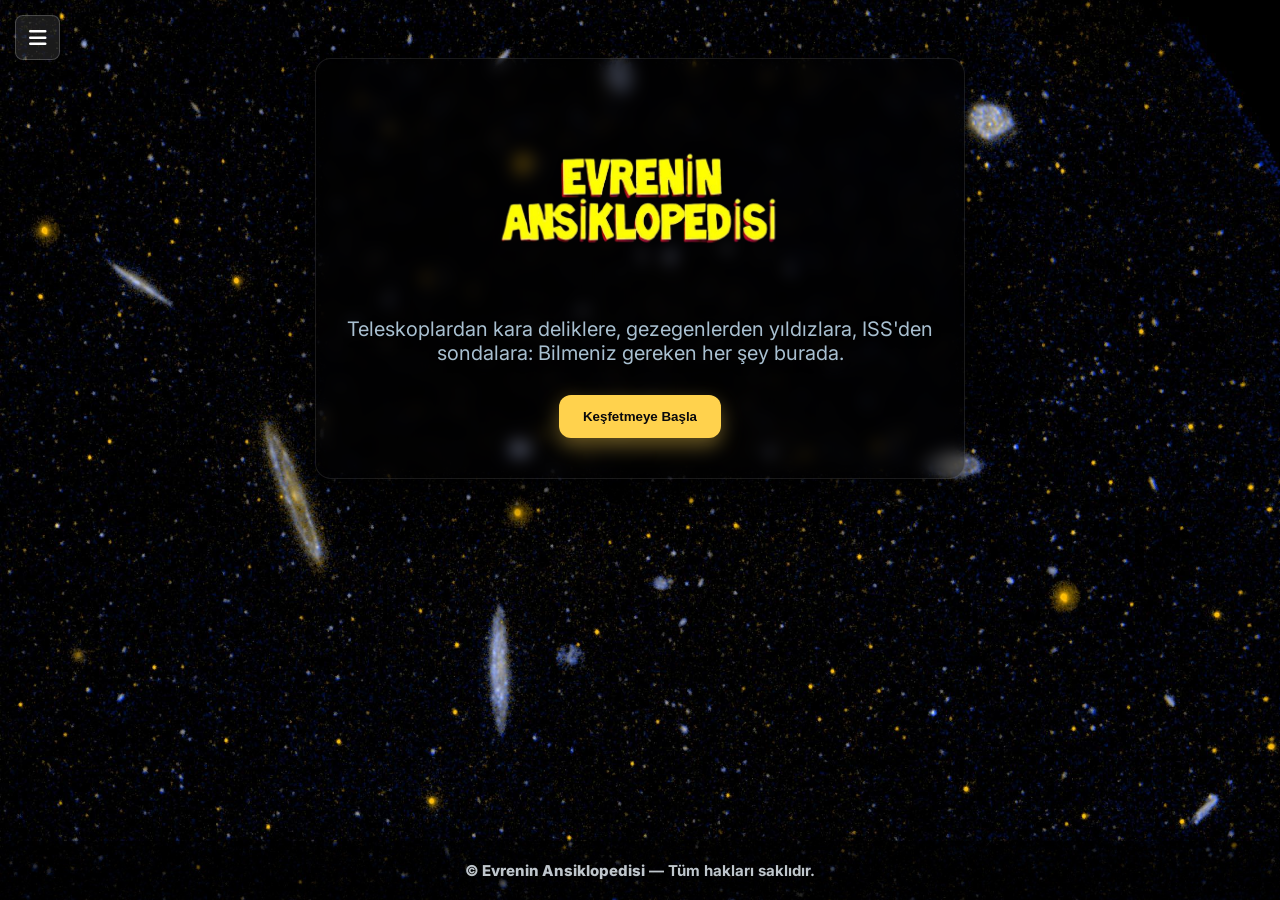
==== commit cbe1d023: "Update index.html" ====
--- a/index.html
+++ b/index.html
@@ -18,7 +18,7 @@
 <link rel="stylesheet" href="style.css">
 
 </head>
-<body>
+<body style="background-image: url('arkaplan.jpg');">
 
   <button id="menu-toggle" aria-label="Menüyü Aç">
       <i class="fas fa-bars"></i>
@@ -26,211 +26,55 @@
 
   <div id="sidebar">
       <a href="javascript:void(0)" class="closebtn" id="closeSidebar">&times;</a>
-      <a href="#hakkimizda" data-target="hakkimizda">Hakkımda</a>
-      <a href="#iletisim" data-target="iletisim">İletişim</a>
+      <a href="/teleskoplar/">Teleskoplar</a>
+      <a href="/gezegenler/">Gezegenler</a>
+      <a href="/yildizlar/">Yıldızlar</a>
+      <a href="/galaksiler/">Galaksiler</a>
+      <a href="/karadelikler/">Kara Delikler</a>
+      <a href="/sondalar/">Uzay Sondaları</a>
+      <a href="/iss/">Uzay İstasyonu</a>
+      <a href="/exoplanet/">Ötegezegenler</a>
+      <a href="/iletisim/">İletişim</a>
+      <a href="/hakkimizda/">Hakkımda</a>
   </div>
   
-  <main class="wrap" id="wrap" role="main">
+  <main class="wrap" id="wrap" role="main" style="margin: 40px auto;">
 
     
-    <div id="home-content" data-bg="arkaplan.jpg" aria-labelledby="homeTitle"> <div class="hero" id="heroSection" role="banner" aria-labelledby="homeTitle">
+    <div id="home-content" data-bg="arkaplan.jpg" aria-labelledby="homeTitle" class="show fade-in"> 
+      <div class="hero" id="heroSection" role="banner" aria-labelledby="homeTitle">
         <img src="logo.jpg" alt="Evrenin Ansiklopedisi Logo" id="site-logo" style="max-width: 300px; margin: 0 auto 20px; display: block;"> 
         <p class="subtitle fade-in" style="animation-delay: 100ms;">Teleskoplardan kara deliklere, gezegenlerden yıldızlara, ISS'den sondalara: Bilmeniz gereken her şey burada.</p>
         <button id="startDiscoveryBtn" class="action-button fade-in" style="animation-delay: 200ms;">Keşfetmeye Başla</button>
       </div>
 
-      <div id="discoveryList">
-          <button class="back-to-home-btn" data-target="home"><i class="fas fa-arrow-left"></i> Ana Sayfaya Dön</button>
+      <div id="discoveryList" style="display:none;">
+          <a href="/" class="back-to-home-btn" style="display:none;"><i class="fas fa-arrow-left"></i> Ana Sayfaya Dön</a>
           <h2 style="font-size: 32px; color: white;">Keşfetmek İstediğiniz Kategoriyi Seçin</h2>
           <div class="discovery-card-grid" id="discoveryCardGrid">
-              </div>
+            <a href="/teleskoplar/" class="discovery-card"><span>Teleskoplar</span></a>
+            <a href="/gezegenler/" class="discovery-card"><span>Gezegenler</span></a>
+            <a href="/yildizlar/" class="discovery-card"><span>Yıldızlar</span></a>
+            <a href="/galaksiler/" class="discovery-card"><span>Galaksiler</span></a>
+            <a href="/karadelikler/" class="discovery-card"><span>Kara Delikler</span></a>
+            <a href="/sondalar/" class="discovery-card"><span>Uzay Sondaları</span></a>
+            <a href="/iss/" class="discovery-card"><span>Uluslararası Uzay İstasyonu</span></a>
+            <a href="/exoplanet/" class="discovery-card"><span>Ötegezegenler</span></a>
+          </div>
       </div>
-    </div> <article id="teleskoplar" class="section" data-bg="teleskoplar.jpg" aria-labelledby="telTitle">
-        <button class="back-to-home-btn" data-target="home"><i class="fas fa-arrow-left"></i> Ana Sayfaya Dön</button>
-        <h2 id="telTitle">Teleskoplar</h2>
-        <p class="lead">Uzayın sırlarını açığa çıkaran cihazlar.</p>
-        <h3>Teleskop Nedir?</h3>
-        <p>Teleskop; uzaydan gelen her türlü radyasyonu alıp görüntüleyen astronomların kullandığı, bir rasathane cihazıdır.</p>
-        <h3>Tarihçesi Nedir?</h3>
-        <p>1608 yılında Hans Lippershey (Hollandalı gözlük üreticisi) tarafından icat edilmiştir ve 1609 yılında Galileo Galilei tarafından ilk defa gökyüzü gözlemleri yapmakta kullanılmıştır.</p>
-        <h3>Teleskobun Temel Prensibi</h3>
-        <p>Teleskobun temel prensibi; uzaktaki zayıf ışık kaynaklarından gelen fotonları toplayıp odaklayarak gözün veya dedektörün görebileceği daha parlak, daha küçük detaylı bir görüntü oluşturmaktır. Bu iki temel hedef — ışık toplama gücü ve çözünürlük — birbirine bağlı ama farklıdır. Işık toplama gücü, ana aynanın veya merceğin alanıyla orantılıdır; çözünürlük ise Rayleigh kriteriyle, dalga boyu bölü açıklık ile yaklaşık olarak ters orantılıdır. Bu yüzden daha büyük açıklıklar hem daha fazla ışık toplar hem de daha ince detayları çözebilir.</p>
-        <h3>Türler: Refraktör, Reflektör, Katadioptrik</h3>
-        <p>Refraktörler mercekleri, reflektörler aynaları kullanır. Newton tipi reflektörler, büyük açıklık ve daha az kromatik sapma avantajı sağlar; refraktörler ise parlak ve yüksek kontrastlı görüntüler sunar fakat büyük boyutta lens üretimi zor ve pahalıdır. Katadioptrik tasarımlar (Schmidt-Cassegrain, Maksutov gibi) kompaktlık ve iyi optik performansı birleştirir; bu yüzden amatör astronomide sık kullanılır.</p>
-        <h3>Spektroskopi: Işığın Dilini Çözmek</h3>
-        <p>Teleskoplarla elde edilen ışık sadece görüntü oluşturmak için kullanılmaz; spektrograflarla ışığın spektral dağılımı ölçülerek bir yıldızın, galaksinin veya gezegen atmosferinin kimyasal bileşimi, sıcaklığı, hız bileşenleri (radial velocity) elde edilir. Spektroskopi, gezegenlerin atmosferinde su, metan veya diğer biyomarker’ları tespit etmede kritik bir tekniktir.</p>
-        <h3>Uydu Teleskopları</h3>
-        <p>Atmosfer, absorsiyon ve bulanıklık nedeniyle bazı dalga boylarında gözlemi engeller. Uzay tabanlı teleskoplar (Hubble, Chandra, Spitzer, JWST) bu sınırlamalardan kaçarak çok daha net ve geniş spektral veriler sağlar. Hubble görünür/UV’de çığır açarken, JWST kızılöteside evrenin erken dönemlerine ışık tutar.</p>
-        <h3>Adaptif Optikler ve Interferometri</h3>
-        <p>Yeryüzündeki büyük teleskoplar adaptif optik sistemleriyle atmosferik bozulmayı telafi eder; bir deformasyon aynası saniyede yüzlerce defa şeklini değiştirerek dalga cephesindeki bozulmaları düzeltir. Interferometri ise birden fazla teleskobun ışığını birleştirerek çok daha büyük efektif açıklık elde eder; VLTI, CHARA gibi diziler yıldız yüzeylerini ve yakın çevre yapılarını çözmede kullanılır.</p>
-        <h3>Teleskopların Bilime Katkısı</h3>
-        <p>Teleskoplar sayesinde evrenin genişleme hızı, galaksi evrimi, yıldız oluşumu süreçleri ve exoplanet keşifleri gibi anahtar araştırma alanlarında devasa ilerlemeler sağlandı. Çok bantlı gözlemler (multi-wavelength) farklı fiziksel süreçleri birleştirip daha kapsamlı analizlere izin verir. Ayrıca çoklu-messenger astronomi (EM + kütle çekim dalgaları + nötrinolar) çağında teleskoplar, diğer dedektörlerle birlikte çalışarak evrende gerçekleşen büyük olayların tam bir resmini sunuyor.</p>
-    </article>
+    </div> 
+    
+    <article id="iletisim" class="section" data-bg="arkaplan.jpg" aria-labelledby="iletTitle" style="display:none;">
+        <a href="/" class="back-to-home-btn"><i class="fas fa-arrow-left"></i> Ana Sayfaya Dön</a>
+        <h2 id="iletTitle">İletişim</h2>
+        </article>
 
-    
-    
-    <article id="gezegenler" class="section" data-bg="gezegenler.jpg" aria-labelledby="gezTitle">
-        <button class="back-to-home-btn" data-target="home"><i class="fas fa-arrow-left"></i> Ana Sayfaya Dön</button>
-        <h2 id="gezTitle">Gezegenler</h2>
-        
-        <p class="lead">Yıldızlarının etrafında dönen kardeşler.</p>
-        
-        <h3>Gezegen Nedir?</h3>
-        <p>2006 yılında Uluslararası Astronomi Birliği (IAU) bir gezegen tanımı getirdi: bir gezegen, bir yıldızın etrafında dönen; kendi kütlesiyle hidrostatik dengeye ulaşmış (neredeyse küresel şekil almış) ve yörüngesini temizlemiş gök cismidir. Bu tanım Pluto’yu tartışmalı biçimde ‘cüce gezegen’ kategorisine soktu; bilim dünyasında hâlâ bazı uzmanlar daha farklı tanımlar öneriyor. Tanımın özü, kütle, şekil ve yörünge temizliği kavramlarını kapsar.</p>
-        
-        <h3>Güneş Sistemi Gezegenleri</h3>
-        <div class="card-grid">
-            <div class="card">
-                <h4>Merkür</h4>
-                <p>Güneş'e en yakın ve Güneş Sistemi'nin en küçük gezegenidir. Atmosferi neredeyse yoktur ve yüzey sıcaklığı büyük ölçüde dalgalanır.</p>
-            </div>
-            <div class="card">
-                <h4>Venüs</h4>
-                <p>Büyüklük ve yapı olarak Dünya'ya benzese de, yoğun sera gazı atmosferi nedeniyle Güneş Sistemi'nin en sıcak gezegenidir.</p>
-            </div>
-            <div class="card">
-                <h4>Dünya</h4>
-                <p>Hâlâ bildiğimiz tek yaşam barındıran gezegen. Tek büyük doğal uydusu Ay'dır ve yörüngesinde manyetik alanla korunur.</p>
-            </div>
-            <div class="card">
-                <h4>Mars</h4>
-                <p>Kızıl Gezegen olarak bilinir. Yüzeyinde geçmişte sıvı suyun bulunduğuna dair kanıtlar vardır ve gelecekteki insan keşiflerinin ana hedefidir.</p>
-            </div>
-            <div class="card">
-                <h4>Jüpiter</h4>
-                <p>Güneş Sistemi'nin en büyük gezegenidir; çoğunlukla hidrojenden ve helyumdan oluşur. Büyük Kırmızı Leke adında dev bir fırtınaya ev sahipliği yapar.</p>
-            </div>
-            <div class="card">
-                <h4>Satürn</h4>
-                <p>Göz alıcı halka sistemiyle ünlüdür. Halkalar esas olarak buz parçacıklarından oluşur ve yapısı Jüpiter'e benzer.</p>
-            </div>
-        </div>
-        <h3>Yaşanabilir Bölge Nedir</h3>
-        <p>Yaşanabilir bölge; astronomi ve astrobiyolojide, bir gezegenin, yıldızına olan uzaklığının, gezegenin yüzeyinde sıvı su bulundurabilmesine olanak tanıdığı alandır. Gezegenin yüzeyinde sıvı su bulunması hayat için çok büyük bir önem teşkil eder. Bu nedenle yaşamsal bölgede bulunan doğal özelliklerin ve objelerin Dünya benzeri akıllı yaşam formlarının yerlerinin belirlenmesinde çok önemli bir yol oynadığına inanılır.</p>
-    </article>
+    <article id="hakkimizda" class="section" data-bg="arkaplan.jpg" aria-labelledby="hakTitle" style="display:none;">
+        <a href="/" class="back-to-home-btn"><i class="fas fa-arrow-left"></i> Ana Sayfaya Dön</a>
+        <h2 id="hakTitle">Hakkımda</h2>
+        </article>
 
-    
-    
-    <article id="yildizlar" class="section" data-bg="yildizlar.jpg" aria-labelledby="yildTitle">
-        <button class="back-to-home-btn" data-target="home"><i class="fas fa-arrow-left"></i> Ana Sayfaya Dön</button>
-        <h2 id="yildTitle">Yıldızlar</h2>
-        
-        <p class="lead">Evrenin füzyon reaktörleri.</p>
-
-        <h3>Yıldız Nedir?</h3>
-        <p>Yıldız; ağırlıklı olarak hidrojen ve helyumdan oluşan, karanlık uzayda ışık saçan, gökyüzünde bir nokta olarak görünen plazma küresidir. Bir araya toplanan yıldızların oluşturduğu galaksiler, gözlemlenebilir evrenin hâkimidir. Dünya'dan çıplak gözle görülebilen yaklaşık 6 bin dolayında yıldız vardır. Dünya'ya en yakın yıldız, aynı zamanda Dünya üzerindeki yaşamın gerçekleşmesi için gerekli olan ısı ve ışığın kaynağı da olan Güneş'tir. Güneş ışığı dâhil olmak üzere Dünya üzerindeki enerjinin çoğunun kaynağı Güneş'tir. Diğer yıldızlar; yeryüzünden bakıldığında Güneş'in ışığı altında kalmadıkları zaman, yani geceleri gökyüzünde görünürler. Yıldızların parlamasının nedeni ise, çekirdeklerinde meydana gelen çekirdek kaynaşması (füzyon) tepkimelerinde açığa çıkan nükleer enerjinin yıldızın içinden geçtikten sonra dış uzaya radyasyon (ışınım) ile yayılmasıdır.</p>
-
-        <h3>Nasıl Gelişir?</h3>
-        <p>Yıldız gelişiminin ilk halkası; hidrojen, bir miktar helyum ve çok az miktarda daha ağır elementlerden oluşan ve içe doğru çökmeye başlayan bir madde bulutudur. Yıldız çekirdeği yeteri kadar yoğunlaştıktan sonra içinde bulunan hidrojenin bir kısmı sürekli olarak çekirdek kaynaşması tepkimesiyle helyuma çevrilir. Yıldızın geri kalan kısmı; açığa çıkan enerjiyi, ışınım ve konveksiyon birleşimiyle çekirdekten uzağa taşır. Bu süreçler yıldızın kendi içine doğru çökmesini engeller ve enerji, yıldız yüzeyinde bir yıldız rüzgârı yaratarak dış uzaya doğru ışınım yoluyla yayılır.</p>
-
-        <h3>Ömrünün Sonuna Geldiğinde Ne Olur?</h3>
-        <p>Çekirdekteki hidrojen yakıtı bittikten sonra; en azından Güneş'in kütlesinin beşte ikisi kadar bir kütleye sahip olan yıldız genişleyerek, daha ağır olan elementler çekirdekte ya da çekirkeğin etrafında kabuk hâlinde kaynaşarak kırmızı bir dev hâline gelir. Daha sonra maddenin bir kısmı yıldızlararası ortama salınarak, ağır elementlerin daha yoğun olacağı yeni bir yıldız nesli yaratacak şekle dönüşür. Küçük yıldızlar, yaşamlarının sonuna geldiğinde sakin bir patlamayla ölürler. Ancak Güneş'ten milyonlarca kat daha büyük olan yıldızlar, ömürlerinin sonunda büyük ve korkunç bir patlamayla ölürler ve enerjilerini uzaya salarlar. Bu patlamaya süpernova patlaması denir. Bir süpernova patlaması sırasındaki yıldızın parlaklığı, bulunduğu galaksideki tüm yıldızların toplam parlaklığına yaklaşır. Güneş'ten en az 20 kat daha ağır olan yıldızlar, süpernova patlamasından sonra bir kara deliğe dönüşürler.</p>
-    </article>
-
-    
-    
-    <article id="galaksiler" class="section" data-bg="galaksiler.jpg" aria-labelledby="galTitle">
-        <button class="back-to-home-btn" data-target="home"><i class="fas fa-arrow-left"></i> Ana Sayfaya Dön</button>
-        <h2 id="galTitle">Galaksiler</h2>
-        
-        <p class="lead">Milyarlarca yıldızın biricik yuvaları.</p>
-        
-        <h3>Galaksi Nedir?</h3>
-        <p>Galaksi; kütle çekimi kuvvetiyle birbirine bağlı yıldızlar, yıldızlararası gaz, toz ve plazmanın meydana getirdiği yıldızlararası madde ve şimdilik pek anlaşılamamış karanlık maddeden oluşan maddesel bir sistemdir. Tipik galaksiler 10 milyon (cüce galaksi) ile bir trilyon (dev galaksi) arasındaki miktarlarda yıldız içerirler ve bir galaksinin içerdiği yıldızların hepsi o galaksinin kütle merkezini eksen alan yörüngelerde döner. Galaksiler uzayda tek yönlü hareket ederler, galaksilerin yörüngeleri yoktur. Galaksiler çeşitli çoklu yıldız sistemlerini, yıldız kümelerini ve çeşitli nebulaları da içerebilirler. Çevresinde gezegenler ve asteroitler gibi çeşitli kozmik cisimler dönen Güneş, Samanyolu Galaksisi'ndeki yıldızlardan yalnızca biridir.</p>
-
-        <h3>Nasıl Sınıflandırılırlar</h3>
-        <p>Tarihsel olarak galaksiler gözle görülen şekillerine göre sınıflanmışlardır. Bu sınıflamada sık karşılaşılan biçimlerden biri, ışık profili elips şekilli olan eliptik galaksidir. Sarmal galaksiler, tozlu ve kıvrımlı kolları olan disk şekilli yapılardır. Düzensiz yada olağan dışı biçimli galaksiler ise "tuhaf galaksiler" olarak bilinir ve tipik olarak, komşu galaksilerin kütle çekimine bağlı biçim bozulmasıyla oluşurlar. Birbirlerine yakın galaksilerin arasındaki bu tür etkileşimlerle söz konusu galaksiler birleşebileceği gibi, yıldız oluşumu olaylarında "patlama" diye adlandırılabilecek ölçüde fazla artışların tetiklenmesiyle yıldız patlama galaksileri (İng., starburst galaxy) de gelişebilir. Ayrıca, düzenli bir yapıya sahip olmayan küçük galaksilerden de düzensiz galaksiler olarak bahsedilebilir.</p>
-
-        <h3>Evren'de Kaç Galaksi Vardır?</h3>
-        <p>Gözlemlenebilir Evren'de 100 milyardan fazla galaksi olduğu sanılmaktadır. Galaksilerin çoğu 1.000 ile 100.000 parsek arasındaki bir yarıçapa sahip olup, genellikle birbirlerinden milyonlarca parsek uzaklıklarda bulunurlar. Galaksiler arası uzay, ortalama yoğunluğu metreküp başına bir atom bile düşmeyecek derecede az olan bir gazla doludur. Galaksilerin çoğu, kütle çekimi etkisi sayesinde birbirlerine bağlı “kümeler” adı verilen topluluklar oluştururlar; onlar da yine kütle çekimi etkisi sayesinde birbirlerine bağlı süperkümeleri oluştururlar. Bu daha büyük yapılar da, evrende büyük boşlukları çevreleyen tabakalar ve ipliksi yapılar olarak oluşmuştur.</p>
-
-        <h3>Karanlık Maddenin Galaksi İle İlgisi Nedir?</h3>
-        <p>Karanlık madde henüz çok iyi bir şekilde anlaşılamamış olmakla birlikte, öyle görünüyor ki, galaksilerin çoğunun kütlesinin yaklaşık % 90'ını karanlık madde oluşturmaktadır. Gözlem verileri bazı galaksi merkezlerinde dev kara deliklerin mevcut olabileceğini ortaya koymaktadır. Anlaşıldığına göre, Samanyolu galaksimiz de çekirdek kısmında böyle bir kara delik içermektedir.</p>
-
-    </article>
-
-   
-    
-    
-    <article id="karaDelikler" class="section" data-bg="karadelikler.jpg" aria-labelledby="karTitle">
-        <button class="back-to-home-btn" data-target="home"><i class="fas fa-arrow-left"></i> Ana Sayfaya Dön</button>
-        <h2 id="karTitle">Kara Delikler</h2>
-        
-        <p class="lead">Uzay-zaman dokusunun bükücüleri.</p>
-        
-        <h3>Kara Delik Nedir?</h3>
-        <p>Kara delik, kütleçekiminin hiçbir madde veya elektromanyetik enerjinin kaçamayacağı kadar güçlü olduğu bir uzay-zaman bölgesidir. Albert Einstein’ın genel görelilik teorisi, yeterince yoğun bir kütlenin uzay-zamanı bükerek bir kara delik oluşturabileceğini öngörmektedir. Kaçışın olmadığı sınıra olay ufku denir. Bir kara deliğin; onu geçen bir nesnenin kaderi ve koşulları üzerinde büyük bir etkisi vardır, ancak genel göreliliğe göre yerel olarak tespit edilebilir hiçbir özelliği yoktur. Kara delikler, ışık yansıtmadıkları için ideal bir kara cisim gibi davranırlar. Eğri uzay-zamandaki kuantum alan teorisi, olay ufuklarının kütlesiyle ters orantılı bir sıcaklığa sahip bir kara cisimle aynı spektruma sahip Hawking radyasyonu yaydığını öngörmektedir. Ancak bu sıcaklık, yıldızsal kara delikler için milyarlarınca kelvin civarındadır, bu yüzden doğrudan gözlemlenmesi neredeyse imkansızdır.</p>
-
-        <h3>Ne zaman Keşfedildi?</h3>
-        <p>Işığın kaçamayacağı kadar güçlü kütleçekim alanlarına sahip nesneler, ilk olarak 18. yüzyılda John Michell ve Pierre-Simon Laplace tarafından incelendi. 1916'da Karl Schwarzschild, bir kara deliği karakterize edecek ilk modern genel görelilik çözümünü buldu. David Finkelstein, 1958'de ilk kez “kara delik” yorumunu, içinden hiçbir şeyin kaçamadığı bir uzay bölgesi olarak yayınladı. Kara delikler uzun süre matematiksel bir merak olarak kabul edildi; 1960'lara kadar teorik çalışmalar onların genel göreliliğin genel bir öngörüsü olduğunu göstermedi. Jocelyn Bell Burnell tarafından 1967 yılında nötron yıldızlarının keşfi, olası bir astrofiziksel gerçeklik olarak kütleçekimsel olarak çökmüş kompakt nesnelere olan ilgiyi ateşledi. Bilinen ilk kara delik, 1971 yılında birkaç araştırmacı tarafından bağımsız olarak tanımlanan Cygnus X-1 idi.</p>
-
-        <h3>Nasıl Oluşurlar?</h3>
-        <p>Yıldız kütlesindeki kara delikler, büyük yıldızlar yaşam döngülerinin sonunda çöktüğünde meydana gelmektedir. Bir kara delik oluştuktan sonra çevresinden kütle emerek büyüyebilir. Milyonlarca güneş kütlesindeki süper kütleli kara delikler, diğer yıldızları emerek ve diğer kara deliklerle birleşerek veya gaz bulutlarının doğrudan çökmesi yoluyla oluşabilir. Süper kütleli kara deliklerin çoğu galaksinin merkezinde bulunduğu konusunda fikir birliği vardır.</p>
-    </article>
-
-  
-    
-
-    
-    <article id="sondalar" class="section" data-bg="sondalar.jpg" aria-labelledby="sonTitle">
-        <button class="back-to-home-btn" data-target="home"><i class="fas fa-arrow-left"></i> Ana Sayfaya Dön</button>
-        <h2 id="sonTitle">Uzay Sondaları</h2>
-    
-        <p class="lead">İnsanlığın uzaydaki gözleri ve elleri.</p>
-    
-        <h3>Uzay Sondası Nedir?</h3>
-        <p>Uzay Sondası, içerisinde insan bulunmayan uzay araçlarıdır. Uzay araçları insan müdahalesinden ne ölçüde bağımsız çalıştıklarına bağlı olarak, örneğin uzaktan kumanda veya uzaktan güdüm gibi yöntemlerle, farklı otonomi seviyelerine sahip olabilirler. Ayrıca, aksi belirtilmedikçe uygulanacak önceden programlanmış bir işlem listesine sahip oldukları durumda tamamen otonom da olabilirler. Bilimsel ölçümler için kullanılan robotik uzay araçlarına uzay sondası denir.</p>
-
-        <h3>Kullanım Amacı Nedir?</h3>
-        <p>Birçok uzay görevi, daha düşük maliyet ve risk faktörleri nedeniyle mürettebatlı operasyonlardan ziyade telerobotik operasyonlara daha uygundur. Ayrıca, Venüs gibi bazı gezegen hedefleri veya Jüpiter'in yakın çevresi, mevcut teknoloji göz önüne alındığında insan yaşamının sürdürülebilirliği için fazla elverişsizdir. Bu yüzden böyle zor ve mürettebatsız uzay görevlerinde, uzay sondası kullanılır.</p>
-
-        <h3>Voyager 1'i Tanıyalım</h3>
-        <p>Voyager 1, Voyager programı kapsamında NASA tarafından dış Güneş Sistemi'ni ve Güneş'in heliosferinin ötesindeki yıldızlararası uzayı araştırmak için 5 Eylül 1977'de fırlatılan uzay sondasıdır. İkizi Voyager 2'den 16 gün sonra fırlatılan 722 kilogram ağırlığındaki Voyager 1, NASA tarafından fırlatıldığı 5 Eylül 1977'den bu yana hizmet vermek, düzenli komutları almak ve Dünya'ya veri iletmek için Derin Uzay Ağı ile iletişim kurmaya devam etmektedir. Jüpiter ve Satürn'ü ziyaret etmiş, bu gezegenlere ait uyduların detaylı fotoğraflarını elde eden ilk sonda olmuştur. Görevi hâlâ devam etmektedir. Voyager 1, 08.11.2025 tarihi itibariyle Dünya'dan 25,358 milyar km (15,762 milyar mil) uzaktadır ve 61,162 km/h (38,026 mp/h) hızla uzaklaşmaya devam etmektedir. Bu mesafeden Voyager 1'e sinyal gönderilip, geri alınması yaklaşık 46 saat sürmektedir. Ayrıca Voyager 1, şu anda Dünya'dan en uzaktaki insan yapımı nesnedir. Voyager 1, 25 Ağustos 2012 tarihinde Güneş Sistemi'ni aşarak yıldızlararası uzaya ulaşmıştır.</p>
-    </article>
-
-   
-    
-    <article id="iss" class="section" data-bg="iss.jpg" aria-labelledby="uzTitle">
-        <button class="back-to-home-btn" data-target="home"><i class="fas fa-arrow-left"></i> Ana Sayfaya Dön</button>
-        <h2 id="uzTitle">Uluslararası Uzay İstasyonu</h2>
-        
-        <p class="lead">İnsanlığın yörüngedeki laboratuvarı ve uzay işbirliğinin sembolü.</p>
-    
-        <h3>Uluslararası Uzay İstasyonu (ISS)</h3>
-        <p>Uluslararası Uzay İstasyonu, (International Space Station), insanlığın bugüne kadarki en büyük ve en uzun ömürlü uzay istasyonudur. Başlangıçta ABD tarafından askerî bir istasyon olarak planlanan uydu, yapımına başlandığı 1998 yılından bu yana 16 ülke ve 5 uzay ajansı tarafından uluslararası işbirliği içinde işletilmekte ve geliştirilmektedir. Dünya yörüngesindeki en büyük yapay uydu ve uzaydaki en büyük insan yapımı nesnedir. Yapım ve işletim masrafları 2018 yılında 100 milyar Euro'yu aşmıştır ve 2025 itibariyle tahmini olarak 140 milyar Euro'ya ulaşmıştır.</p>
-
-        <h3>Uluslararası Uzay İstasyonu'nun (ISS) Yapısı</h3>
-        <p>Uluslararası Uzay İstasyonu (ISS); alçak Dünya yörüngesine yerleştirilmiş bir uzay üssü, başka bir tabirle üzerinde yaşanabilen yapay bir uydudur. Bir araya getirilen modüllerin birleştirilmesiyle inşa edilmiş olan istasyonun ilk kısmı 1998 yılında fırlatılmıştır. İstasyonun yapısı temel olarak basınçlı modüller, destekleyici dış iskelet ve güneş panellerinden meydana gelmektedir. Dünya yörüngesinde bulunan en büyük yapay uydudur. Uygun saatlerde yeryüzünden bakıldığında çıplak gözle görülebilmektedir.</p>
-
-        <h3>Uluslararası Uzay İstasyonu (ISS) Ne İşe Yarar?</h3>
-        <p>Uluslararası Uzay İstasyonu (ISS), deneyler için uzay ve düşük yer çekimi ortamı sağlayan bir laboratuvar merkezidir. Mürettebatın biyoloji, fizyoloji, fizik, kimya, astronomi, meteoroloji ve daha birçok dalda deneyler yapmasına olanak sağlar. İstasyon ayrıca Ay ve Mars görevlerinde kullanılması planlanan ekipman ve sistemlerin, kullanım öncesi uzayda test edilmeleri için çok uygun bir ortam sağlar.</p>
-
-        <h3>Rekorları</h3>
-        <p>Uluslararası Uzay İstasyonu, uzaydaki en uzun kesintisiz olarak insan bulundurma rekoruna sahiptir. Keşif 1 mekiğinin 2 Kasım 2000 tarihinde istasyona varmasından bu yana, uzay mürettebatını 9132 gündür kesintisiz olarak barındırmıştır ve barındırmaya devam etmektedir. Bir önceki rekor, 3644 gün ile Sovyet uzay istasyonu Mir'e aitti. Ocak 2024 itibarıyla 22 ülkeden 276 kişi uzay istasyonunu ziyaret etmiştir.</p>
-    </article>
-
-    
-    <article id="exoplanet" class="section" data-bg="ötegezegenler.jpg" aria-labelledby="exoTitle">
-        <button class="back-to-home-btn" data-target="home"><i class="fas fa-arrow-left"></i> Ana Sayfaya Dön</button>
-        <h2 id="exoTitle">Ötegezegenler</h2>
-        
-        <p class="lead">Güneş Sistemindeki gezegenlerin kuzenleri.</p>
-    
-        <h3>Ötegezegen Nedir?</h3>
-        <p>Ötegezegen, Güneş'in baskın kütleçekim etkisinin dışında başka bir yıldızın veya kahverengi cücenin kütleçekim etkisi içinde olan gezegensel bir gök cismidir.</p>
-         
-
-        <h3>İlk Ne Zaman Tespit Edildi?</h3>
-        <p>Bir ötegezegenin ilk muhtemel kanıtı 1917 yılında kaydedilmiş, fakat o zamanlar bu şekilde kabul edilmemiştir. Tespitin ilk teyidi 1992 yılında gerçekleşmiştir. 1988'de tespit edilen farklı bir gezegen ise 2003 yılında doğrulanmıştır.</p>
-
-        <h3>Kaç Tane Ötegezegen Vardır?</h3>
-        <p>15.11.2025 tarihi itibariyle, 5.172 gezegen sisteminde varlığı doğrulanmış 7.500'den fazla ötegezegen bulunmaktadır ve bu gezegen sistemlerinden 1050 kadarı birden fazla gezegene sahiptir. James Webb Uzay Teleskobu'nun (JWST) daha fazla ötegezegen keşfetmesi ve bunların bileşimleri, çevresel koşulları ve yaşam potansiyelleri gibi özellikleri hakkında daha fazla fikir vermesi beklenmektedir.</p>
-
-        <h3>Tespit Etme Yöntemleri Nelerdir?</h3>
-        <p>Ötegezegenleri tespit etmenin birçok yöntemi vardır. En fazla ötegezegenin tespit edildiği yöntemler Geçiş fotometrisi ve Doppler spektroskopisidir, fakat bu yöntemler yıldızın yakınındaki gezegenleri tespit etmeyi tercih eden açık bir gözlemsel önyargıya sahiptir. Bu nedenle, tespit edilen ötegezegenlerin %85'i kütleçekim kilidi bölgesi içindedir. Bazı durumlarda, bir yıldızın etrafında birden fazla gezegen gözlemlenmiştir. Güneş benzeri yıldızların yaklaşık 5'te 1'i yaşanabilir bölgesinde "Dünya boyutunda" bir gezegene sahiptir. Samanyolu'nda 200 milyar yıldız olduğu varsayıldığında, 11 milyar potansiyel olarak yaşanabilir Dünya büyüklüğünde gezegen olduğu düşünülebilir ve çok sayıda kırmızı cücenin yörüngesinde dönen gezegenler de dahil edilirse bu sayı 40 milyara kadar yükselebilir.</p>
-      
-    </article>
-    </main>
+  </main>
 
   <button id="feedback-fab" aria-label="Geri Bildirim Gönder">
       <i class="fas fa-comment-dots"></i>
@@ -247,42 +91,9 @@
           </div>
   </div>
 
-  <article id="iletisim" class="section" data-bg="arkaplan.jpg" aria-labelledby="iletTitle">
-      <button class="back-to-home-btn" data-target="home"><i class="fas fa-arrow-left"></i> Ana Sayfaya Dön</button>
-      <h2 id="iletTitle">İletişim</h2>
-      
-      <p>Bu site, astronomiye olan tutkuyla yürütülen bir hobi projesidir. Projeyi geliştirmemiz ve içeriği daha iyi hale getirmemiz için sizin geri bildirimleriniz çok büyük bir öneme sahiptir.</p>
-      
-      <h3>Benimle Nasıl İletişim Kurabilirsiniz?</h3>
-      <ul>
-          <li>Sitenin ana sayfasının sağ alt köşesindeki butona tıklayarak hızlıca formumuzu doldurabilirsiniz.</li>
-          <li>Doğrudan e-posta göndermek isterseniz, evreninansiklopedisi@gmail.com adresini kullanabilirsiniz.</li>
-      </ul>
-      <p style="margin-top:20px;">NOT: Şu anda aktif olarak YKS sınavına hazırlandığım için cevap süresinde gecikmeler olabileceğini lütfen unutmayın. Anlayışınız için şimdiden teşekkür ederim.</p>
-  </article>
-
-  <article id="hakkimizda" class="section" data-bg="arkaplan.jpg" aria-labelledby="hakTitle">
-      <button class="back-to-home-btn" data-target="home"><i class="fas fa-arrow-left"></i> Ana Sayfaya Dön</button>
-      <h2 id="hakTitle">Hakkımda</h2>
-  
-      <h3>Ben Kimim?</h3>
-      <p class="section-description">Öncelikle herkese merhaba. Ben YKS sınavına hazırlanan, havacılık ve astronomiye aşık olan bir öğrenciyim. Evrenin Ansiklopedisi adlı siteyi kurmamdaki en büyük sebep, insanlara reklamsız ve akıcı bir şekilde astronomi hakkında bilgi vermektir. Sitedeki bilgiler her geçen zaman daha da artacaktır. Bir hobi projesi olarak kurduğum bu site, yine bir hobi projesi olarak devam edecektir. Şimdiden Evrenin Ansiklopedisi adlı sitemi ziyaret ettiğiniz için sonsuz teşekkürlerimi iletiyorum.</p>
-
-      <div class="about-content">
-          
-          <h3>Misyonumuz</h3>
-          <p>Amacım, her insanın astronomi hakkında bilgi sahibi olmasını sağlamaktır. Bu doğrultuda Evrenin Ansiklopedisi sürekli gelişmeye devam edecektir.</p>
-
-      </div>
-  </article>
-
-
-  
   <footer role="contentinfo">
     <strong>© Evrenin Ansiklopedisi</strong> — <span style="color:var(--footer-gray)">Tüm hakları saklıdır.</span>
   </footer>
 
-<script src="script.js"></script>
-
 </body>
 </html>
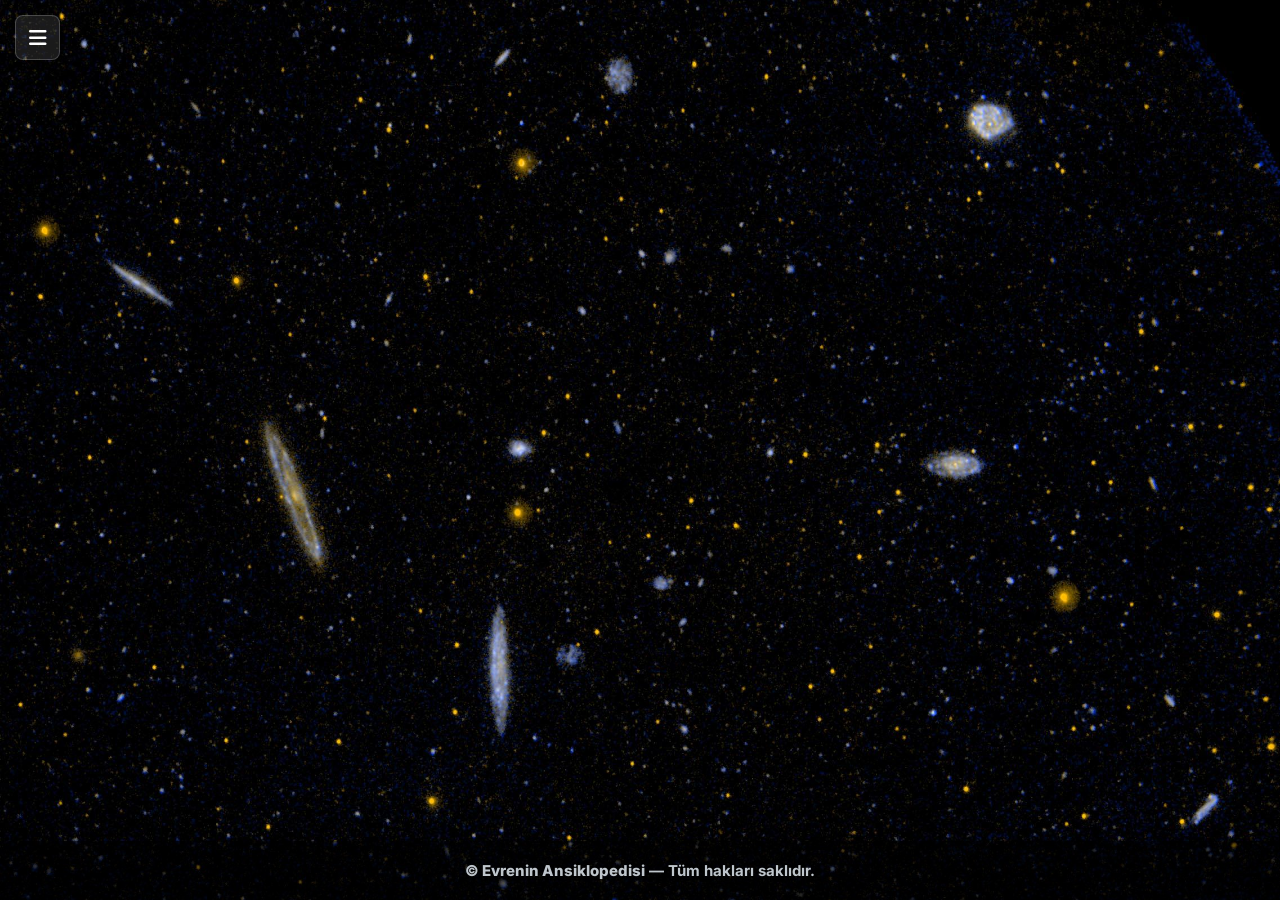
==== commit a2af60cc: "Update index.html" ====
--- a/index.html
+++ b/index.html
@@ -38,17 +38,16 @@
       <a href="/hakkimizda/">Hakkımda</a>
   </div>
   
-  <main class="wrap" id="wrap" role="main" style="margin: 40px auto;">
+  <main class="wrap" id="wrap" role="main">
 
     
-    <div id="home-content" data-bg="arkaplan.jpg" aria-labelledby="homeTitle" class="show fade-in"> 
-      <div class="hero" id="heroSection" role="banner" aria-labelledby="homeTitle">
+    <div id="home-content" data-bg="arkaplan.jpg" aria-labelledby="homeTitle"> <div class="hero" id="heroSection" role="banner" aria-labelledby="homeTitle">
         <img src="logo.jpg" alt="Evrenin Ansiklopedisi Logo" id="site-logo" style="max-width: 300px; margin: 0 auto 20px; display: block;"> 
         <p class="subtitle fade-in" style="animation-delay: 100ms;">Teleskoplardan kara deliklere, gezegenlerden yıldızlara, ISS'den sondalara: Bilmeniz gereken her şey burada.</p>
         <button id="startDiscoveryBtn" class="action-button fade-in" style="animation-delay: 200ms;">Keşfetmeye Başla</button>
       </div>
 
-      <div id="discoveryList" style="display:none;">
+      <div id="discoveryList">
           <a href="/" class="back-to-home-btn" style="display:none;"><i class="fas fa-arrow-left"></i> Ana Sayfaya Dön</a>
           <h2 style="font-size: 32px; color: white;">Keşfetmek İstediğiniz Kategoriyi Seçin</h2>
           <div class="discovery-card-grid" id="discoveryCardGrid">
@@ -74,6 +73,7 @@
         <h2 id="hakTitle">Hakkımda</h2>
         </article>
 
+
   </main>
 
   <button id="feedback-fab" aria-label="Geri Bildirim Gönder">
@@ -91,6 +91,8 @@
           </div>
   </div>
 
+
+  
   <footer role="contentinfo">
     <strong>© Evrenin Ansiklopedisi</strong> — <span style="color:var(--footer-gray)">Tüm hakları saklıdır.</span>
   </footer>
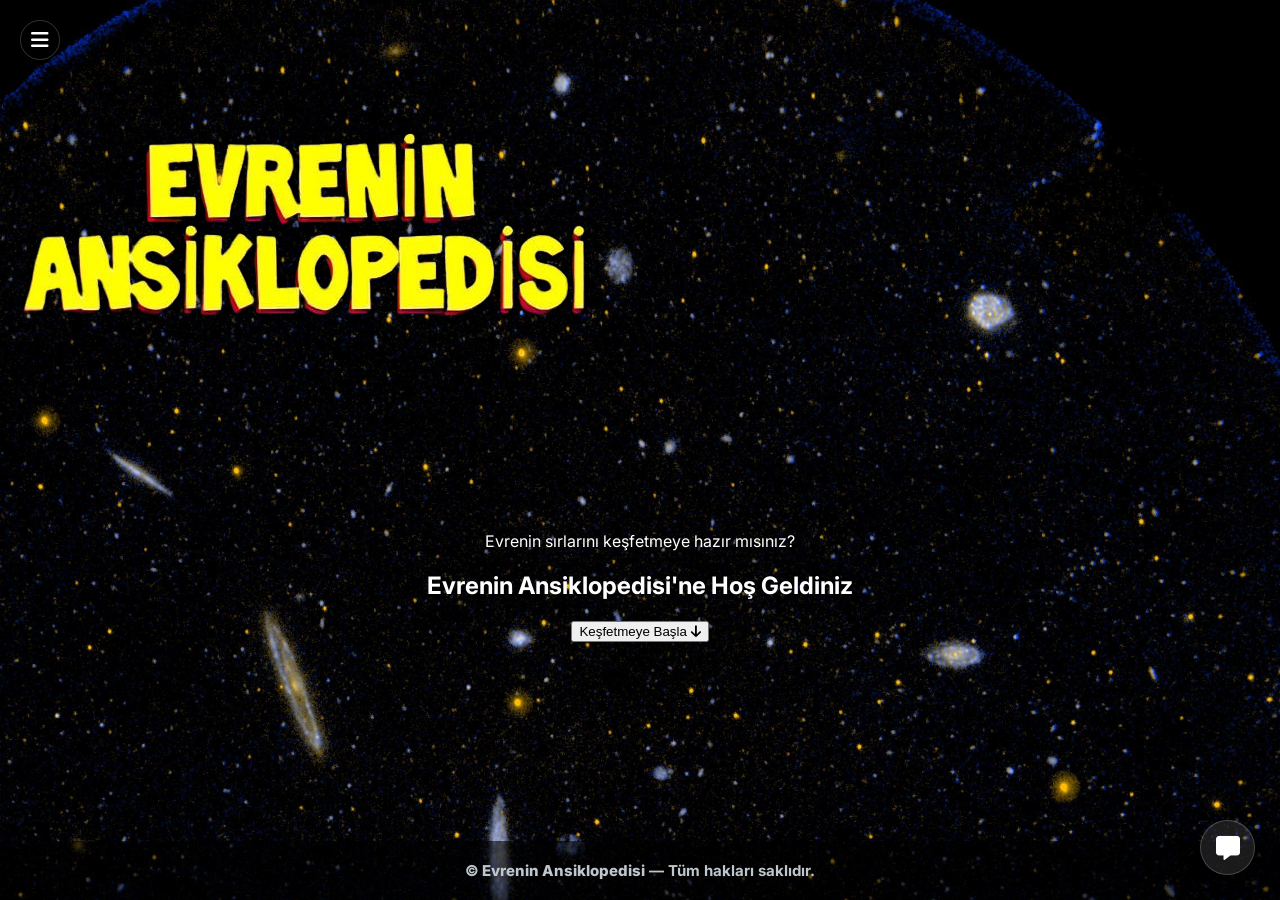
==== commit 5d930af2: "Update index.html" ====
--- a/index.html
+++ b/index.html
@@ -9,93 +9,78 @@
 <meta charset="utf-8" />
 <meta name="viewport" content="width=device-width,initial-scale=1" />
 <title>Evrenin Ansiklopedisi</title>
-<meta name="description" content="Evrenin Ansiklopedisi — teleskoplardan kara deliklere, gezegenlerden sondalara kadar kapsamlı bilgiler.">
+<meta name="description" content="Evrenin Ansiklopedisi, astronomi ve uzay bilimleri hakkında geniş ve akıcı bilgiler sunan hobi projesidir.">
 <link rel="preconnect" href="https://fonts.googleapis.com">
 <link rel="preconnect" href="https://fonts.gstatic.com" crossorigin>
 <link href="https://fonts.googleapis.com/css2?family=Inter:wght@100..900&display=swap" rel="stylesheet">
 <link rel="stylesheet" href="https://cdnjs.cloudflare.com/ajax/libs/font-awesome/6.5.2/css/all.min.css" integrity="sha512-SnH5WK+bZxgPHs44uWIX+LLMDJc5f8tJjLq5B4PjG1v2X9yA5h08S+N91k8Z3fR3a+Vb8R1z+d/G+I+oP5e7w==" crossorigin="anonymous" referrerpolicy="no-referrer" />
+<link rel="stylesheet" href="style.css">
+</head>
+<body style="background-image: url('arkaplan.jpg'); background-position: center top; background-size: cover; background-attachment: fixed;">
 
-<link rel="stylesheet" href="style.css">
-
-</head>
-<body style="background-image: url('arkaplan.jpg');">
-
-  <button id="menu-toggle" aria-label="Menüyü Aç">
+  <button id="menu-toggle" aria-label="Menüyü Aç" style="display: flex; width: 40px; height: 40px; justify-content: center; align-items: center; background-color: var(--primary); border-radius: 50%; color: white; position: fixed; top: 20px; left: 20px; z-index: 1000; box-shadow: 0 4px 10px rgba(0,0,0,0.3);">
       <i class="fas fa-bars"></i>
   </button>
+  <h1 id="site-logo" style="display: block;">
+      <img src="logo.jpg" alt="Evrenin Ansiklopedisi Logo">
+  </h1>
+  
+  <nav id="sidebar" role="navigation">
+      <button id="closeSidebar" aria-label="Menüyü Kapat"><i class="fas fa-times"></i></button>
+      <h2>Kategoriler</h2>
+      <ul>
+          <li><a href="/teleskoplar/" data-target="teleskoplar"><i class="fas fa-satellite-dish"></i> Teleskoplar</a></li>
+          <li><a href="/gezegenler/" data-target="gezegenler"><i class="fas fa-globe-asia"></i> Gezegenler</a></li>
+          <li><a href="/yildizlar/" data-target="yildizlar"><i class="fas fa-star"></i> Yıldızlar</a></li>
+          <li><a href="/galaksiler/" data-target="galaksiler"><i class="fas fa-dharmachakra"></i> Galaksiler</a></li>
+          <li><a href="/karadelikler/" data-target="karadelikler"><i class="fas fa-compact-disc"></i> Kara Delikler</a></li>
+          <li><a href="/sondalar/" data-target="sondalar"><i class="fas fa-rocket"></i> Uzay Sondaları</a></li>
+          <li><a href="/iss/" data-target="iss"><i class="fas fa-space-station-moon"></i> ISS</a></li>
+          <li><a href="/exoplanet/" data-target="exoplanet"><i class="fas fa-rings-sydney"></i> Ötegezegenler</a></li>
+      </ul>
+      <hr>
+      <h2>Bilgi</h2>
+      <ul>
+          <li><a href="/hakkimizda/" data-target="hakkimizda"><i class="fas fa-user-astronaut"></i> Hakkımda</a></li>
+          <li><a href="/iletisim/" data-target="iletisim"><i class="fas fa-envelope"></i> İletişim</a></li>
+      </ul>
+  </nav>
 
-  <div id="sidebar">
-      <a href="javascript:void(0)" class="closebtn" id="closeSidebar">&times;</a>
-      <a href="/teleskoplar/">Teleskoplar</a>
-      <a href="/gezegenler/">Gezegenler</a>
-      <a href="/yildizlar/">Yıldızlar</a>
-      <a href="/galaksiler/">Galaksiler</a>
-      <a href="/karadelikler/">Kara Delikler</a>
-      <a href="/sondalar/">Uzay Sondaları</a>
-      <a href="/iss/">Uzay İstasyonu</a>
-      <a href="/exoplanet/">Ötegezegenler</a>
-      <a href="/iletisim/">İletişim</a>
-      <a href="/hakkimizda/">Hakkımda</a>
-  </div>
-  
   <main class="wrap" id="wrap" role="main">
 
-    
-    <div id="home-content" data-bg="arkaplan.jpg" aria-labelledby="homeTitle"> <div class="hero" id="heroSection" role="banner" aria-labelledby="homeTitle">
-        <img src="logo.jpg" alt="Evrenin Ansiklopedisi Logo" id="site-logo" style="max-width: 300px; margin: 0 auto 20px; display: block;"> 
-        <p class="subtitle fade-in" style="animation-delay: 100ms;">Teleskoplardan kara deliklere, gezegenlerden yıldızlara, ISS'den sondalara: Bilmeniz gereken her şey burada.</p>
-        <button id="startDiscoveryBtn" class="action-button fade-in" style="animation-delay: 200ms;">Keşfetmeye Başla</button>
-      </div>
+      <section id="home-content" class="show fade-in">
+          
+          <div id="heroSection">
+              <p class="subtitle fade-in">Evrenin sırlarını keşfetmeye hazır mısınız?</p>
+              <h2 class="fade-in">Evrenin Ansiklopedisi'ne Hoş Geldiniz</h2>
+              <button id="startDiscoveryBtn" class="fade-in">Keşfetmeye Başla <i class="fas fa-arrow-down"></i></button>
+          </div>
 
-      <div id="discoveryList">
-          <a href="/" class="back-to-home-btn" style="display:none;"><i class="fas fa-arrow-left"></i> Ana Sayfaya Dön</a>
-          <h2 style="font-size: 32px; color: white;">Keşfetmek İstediğiniz Kategoriyi Seçin</h2>
-          <div class="discovery-card-grid" id="discoveryCardGrid">
-            <a href="/teleskoplar/" class="discovery-card"><span>Teleskoplar</span></a>
-            <a href="/gezegenler/" class="discovery-card"><span>Gezegenler</span></a>
-            <a href="/yildizlar/" class="discovery-card"><span>Yıldızlar</span></a>
-            <a href="/galaksiler/" class="discovery-card"><span>Galaksiler</span></a>
-            <a href="/karadelikler/" class="discovery-card"><span>Kara Delikler</span></a>
-            <a href="/sondalar/" class="discovery-card"><span>Uzay Sondaları</span></a>
-            <a href="/iss/" class="discovery-card"><span>Uluslararası Uzay İstasyonu</span></a>
-            <a href="/exoplanet/" class="discovery-card"><span>Ötegezegenler</span></a>
+          <div id="discoveryList">
+              <h3>Keşif Alanları</h3>
+              <p>Lütfen sol üstteki menü ikonunu kullanarak konular arasında gezinin.</p>
           </div>
-      </div>
-    </div> 
-    
-    <article id="iletisim" class="section" data-bg="arkaplan.jpg" aria-labelledby="iletTitle" style="display:none;">
-        <a href="/" class="back-to-home-btn"><i class="fas fa-arrow-left"></i> Ana Sayfaya Dön</a>
-        <h2 id="iletTitle">İletişim</h2>
-        </article>
 
-    <article id="hakkimizda" class="section" data-bg="arkaplan.jpg" aria-labelledby="hakTitle" style="display:none;">
-        <a href="/" class="back-to-home-btn"><i class="fas fa-arrow-left"></i> Ana Sayfaya Dön</a>
-        <h2 id="hakTitle">Hakkımda</h2>
-        </article>
+      </section>
 
+      </main>
 
-  </main>
-
-  <button id="feedback-fab" aria-label="Geri Bildirim Gönder">
-      <i class="fas fa-comment-dots"></i>
-  </button>
-
-  <div id="feedbackModal" class="modal" role="dialog" aria-modal="true" aria-labelledby="modalTitle">
-      <div class="modal-content">
-          <span class="modal-close" id="closeModal">&times;</span>
-          <h3 id="modalTitle">Geri Bildiriminiz Bizim İçin Önemli!</h3>
-          
-          <p style="text-align:center; color: var(--muted); margin-bottom: 20px;">Lütfen görüş ve önerilerinizi aşağıdaki formu kullanarak bize iletin.</p>
-
-          <iframe src="https://docs.google.com/forms/d/e/1FAIpQLSf9ICDll2-xu_4mgcYEsZHK_EFL4dMDvHGyZR5VGI9SS1YUkg/viewform?embedded=true" width="285" height="300" frameborder="0" marginheight="0" marginwidth="0">Yükleniyor…</iframe>
-          </div>
-  </div>
-
-
-  
   <footer role="contentinfo">
     <strong>© Evrenin Ansiklopedisi</strong> — <span style="color:var(--footer-gray)">Tüm hakları saklıdır.</span>
   </footer>
+  
+  <div id="feedbackModal" class="modal">
+      <div class="modal-content">
+          <span class="close" id="closeModal">&times;</span>
+          <h3>Geri Bildirim</h3>
+          <p>Düşüncelerinizi paylaşın. Site hakkında ne düşündüğünüzü merak ediyoruz.</p>
+          <a href="/iletisim/" class="btn-primary" style="display:block; text-align:center; margin-top: 15px;">İletişim Sayfasına Git</a>
+      </div>
+  </div>
 
+  <button id="feedback-fab" aria-label="Geri Bildirim" class="show"><i class="fas fa-comment-alt"></i></button>
+
+
+  <script src="script.js"></script>
 </body>
 </html>
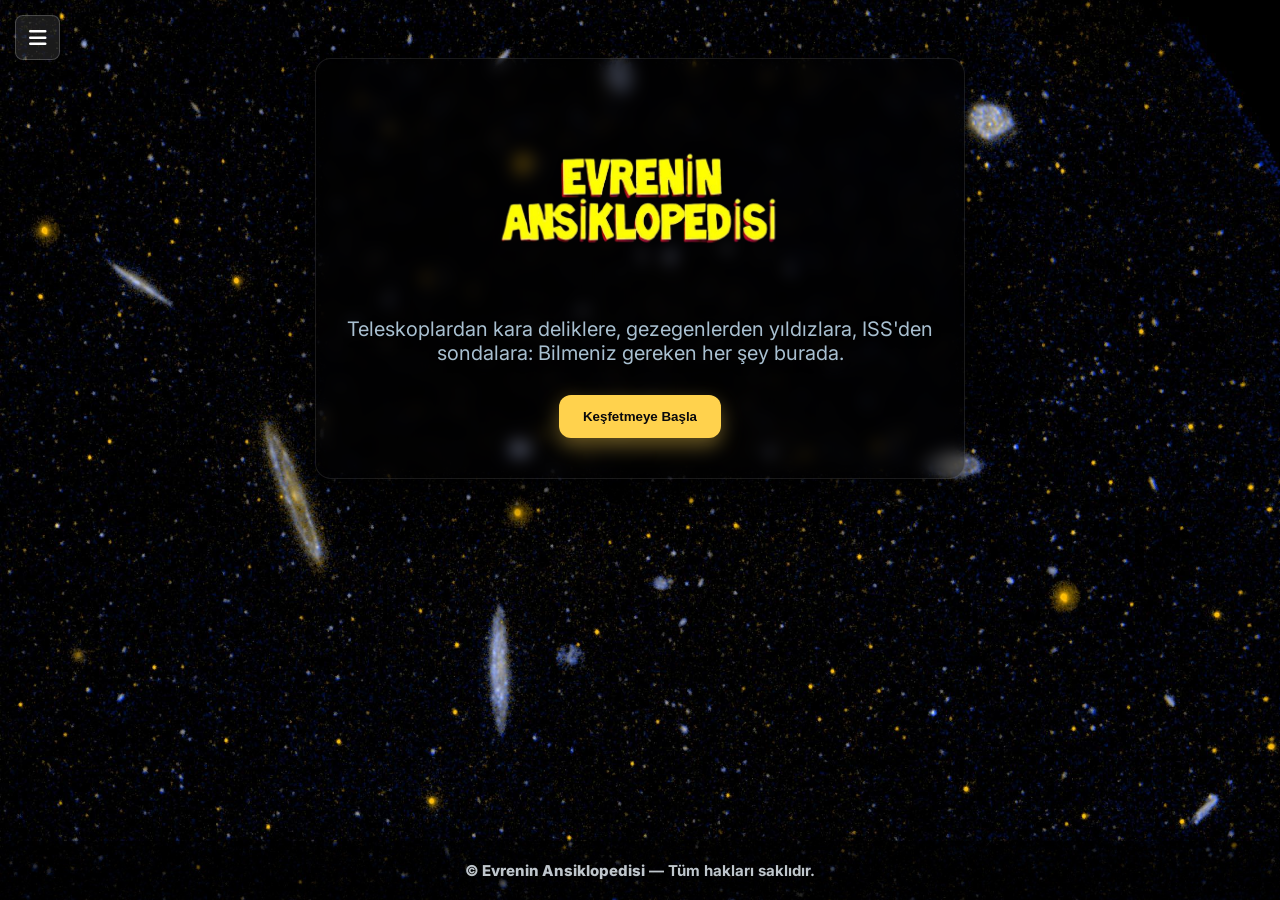
==== commit 11717787: "Update index.html" ====
--- a/index.html
+++ b/index.html
@@ -9,78 +9,77 @@
 <meta charset="utf-8" />
 <meta name="viewport" content="width=device-width,initial-scale=1" />
 <title>Evrenin Ansiklopedisi</title>
-<meta name="description" content="Evrenin Ansiklopedisi, astronomi ve uzay bilimleri hakkında geniş ve akıcı bilgiler sunan hobi projesidir.">
+<meta name="description" content="Evrenin Ansiklopedisi — teleskoplardan kara deliklere, gezegenlerden yıldızlara, ISS'den sondalara kadar kapsamlı bilgiler.">
 <link rel="preconnect" href="https://fonts.googleapis.com">
 <link rel="preconnect" href="https://fonts.gstatic.com" crossorigin>
 <link href="https://fonts.googleapis.com/css2?family=Inter:wght@100..900&display=swap" rel="stylesheet">
 <link rel="stylesheet" href="https://cdnjs.cloudflare.com/ajax/libs/font-awesome/6.5.2/css/all.min.css" integrity="sha512-SnH5WK+bZxgPHs44uWIX+LLMDJc5f8tJjLq5B4PjG1v2X9yA5h08S+N91k8Z3fR3a+Vb8R1z+d/G+I+oP5e7w==" crossorigin="anonymous" referrerpolicy="no-referrer" />
 <link rel="stylesheet" href="style.css">
 </head>
-<body style="background-image: url('arkaplan.jpg'); background-position: center top; background-size: cover; background-attachment: fixed;">
+<body>
 
-  <button id="menu-toggle" aria-label="Menüyü Aç" style="display: flex; width: 40px; height: 40px; justify-content: center; align-items: center; background-color: var(--primary); border-radius: 50%; color: white; position: fixed; top: 20px; left: 20px; z-index: 1000; box-shadow: 0 4px 10px rgba(0,0,0,0.3);">
+  <button id="menu-toggle" aria-label="Menüyü Aç">
       <i class="fas fa-bars"></i>
   </button>
-  <h1 id="site-logo" style="display: block;">
-      <img src="logo.jpg" alt="Evrenin Ansiklopedisi Logo">
-  </h1>
   
-  <nav id="sidebar" role="navigation">
-      <button id="closeSidebar" aria-label="Menüyü Kapat"><i class="fas fa-times"></i></button>
-      <h2>Kategoriler</h2>
-      <ul>
-          <li><a href="/teleskoplar/" data-target="teleskoplar"><i class="fas fa-satellite-dish"></i> Teleskoplar</a></li>
-          <li><a href="/gezegenler/" data-target="gezegenler"><i class="fas fa-globe-asia"></i> Gezegenler</a></li>
-          <li><a href="/yildizlar/" data-target="yildizlar"><i class="fas fa-star"></i> Yıldızlar</a></li>
-          <li><a href="/galaksiler/" data-target="galaksiler"><i class="fas fa-dharmachakra"></i> Galaksiler</a></li>
-          <li><a href="/karadelikler/" data-target="karadelikler"><i class="fas fa-compact-disc"></i> Kara Delikler</a></li>
-          <li><a href="/sondalar/" data-target="sondalar"><i class="fas fa-rocket"></i> Uzay Sondaları</a></li>
-          <li><a href="/iss/" data-target="iss"><i class="fas fa-space-station-moon"></i> ISS</a></li>
-          <li><a href="/exoplanet/" data-target="exoplanet"><i class="fas fa-rings-sydney"></i> Ötegezegenler</a></li>
-      </ul>
+  <nav id="sidebar">
+      <a href="javascript:void(0)" class="closebtn" id="closeSidebar">&times;</a>
+      
+      <a href="/teleskoplar/">Teleskoplar</a>
+      <a href="/gezegenler/">Gezegenler</a>
+      <a href="/yildizlar/">Yıldızlar</a>
+      <a href="/galaksiler/">Galaksiler</a>
+      <a href="/karadelikler/">Kara Delikler</a>
+      <a href="/sondalar/">Uzay Sondaları</a>
+      <a href="/iss/">Uluslararası Uzay İstasyonu</a>
+      <a href="/exoplanet/">Ötegezegenler</a>
+      
       <hr>
-      <h2>Bilgi</h2>
-      <ul>
-          <li><a href="/hakkimizda/" data-target="hakkimizda"><i class="fas fa-user-astronaut"></i> Hakkımda</a></li>
-          <li><a href="/iletisim/" data-target="iletisim"><i class="fas fa-envelope"></i> İletişim</a></li>
-      </ul>
+      <a href="/hakkimizda/">Hakkımda</a>
+      <a href="/iletisim/">İletişim</a>
   </nav>
-
+  
   <main class="wrap" id="wrap" role="main">
 
-      <section id="home-content" class="show fade-in">
+    <div id="home-content" data-bg="arkaplan.jpg" class="show"> 
+        <div class="hero" id="heroSection" role="banner">
+            <img src="logo.jpg" alt="Evrenin Ansiklopedisi Logo" id="site-logo" style="max-width: 300px; margin: 0 auto 20px; display: block;"> 
+            <p class="subtitle fade-in" style="animation-delay: 100ms;">Teleskoplardan kara deliklere, gezegenlerden yıldızlara, ISS'den sondalara: Bilmeniz gereken her şey burada.</p>
+            <button id="startDiscoveryBtn" class="action-button fade-in" style="animation-delay: 200ms;">Keşfetmeye Başla</button>
+        </div>
+
+        <div id="discoveryList">
+            <a href="/" class="back-to-home-btn"><i class="fas fa-arrow-left"></i> Ana Sayfaya Dön</a>
+            <h2 style="font-size: 32px; color: white;">Keşfetmek İstediğiniz Kategoriyi Seçin</h2>
+            <div class="discovery-card-grid" id="discoveryCardGrid">
+                </div>
+            <p style="text-align:center; color: var(--muted); margin-top: 20px;">Menüdeki kategorileri kullanarak bilgiye ulaşabilirsiniz.</p>
+        </div>
+    </div>
+  
+    </main>
+
+  <button id="feedback-fab" aria-label="Geri Bildirim Gönder">
+      <i class="fas fa-comment-dots"></i>
+  </button>
+
+  <div id="feedbackModal" class="modal" role="dialog" aria-modal="true" aria-labelledby="modalTitle">
+      <div class="modal-content">
+          <span class="modal-close" id="closeModal">&times;</span>
+          <h3 id="modalTitle">Geri Bildiriminiz Bizim İçin Önemli!</h3>
           
-          <div id="heroSection">
-              <p class="subtitle fade-in">Evrenin sırlarını keşfetmeye hazır mısınız?</p>
-              <h2 class="fade-in">Evrenin Ansiklopedisi'ne Hoş Geldiniz</h2>
-              <button id="startDiscoveryBtn" class="fade-in">Keşfetmeye Başla <i class="fas fa-arrow-down"></i></button>
+          <p style="text-align:center; color: var(--muted); margin-bottom: 20px;">Lütfen görüş ve önerilerinizi aşağıdaki formu kullanarak bize iletin.</p>
+
+          <iframe src="https://docs.google.com/forms/d/e/1FAIpQLSf9ICDll2-xu_4mgcYEsZHK_EFL4dMDvHGyZR5VGI9SS1YUkg/viewform?embedded=true" width="285" height="300" frameborder="0" marginheight="0" marginwidth="0">Yükleniyor…</iframe>
           </div>
+  </div>
 
-          <div id="discoveryList">
-              <h3>Keşif Alanları</h3>
-              <p>Lütfen sol üstteki menü ikonunu kullanarak konular arasında gezinin.</p>
-          </div>
 
-      </section>
-
-      </main>
-
+  
   <footer role="contentinfo">
     <strong>© Evrenin Ansiklopedisi</strong> — <span style="color:var(--footer-gray)">Tüm hakları saklıdır.</span>
   </footer>
-  
-  <div id="feedbackModal" class="modal">
-      <div class="modal-content">
-          <span class="close" id="closeModal">&times;</span>
-          <h3>Geri Bildirim</h3>
-          <p>Düşüncelerinizi paylaşın. Site hakkında ne düşündüğünüzü merak ediyoruz.</p>
-          <a href="/iletisim/" class="btn-primary" style="display:block; text-align:center; margin-top: 15px;">İletişim Sayfasına Git</a>
-      </div>
-  </div>
 
-  <button id="feedback-fab" aria-label="Geri Bildirim" class="show"><i class="fas fa-comment-alt"></i></button>
-
-
-  <script src="script.js"></script>
+<script src="script.js"></script>
 </body>
 </html>
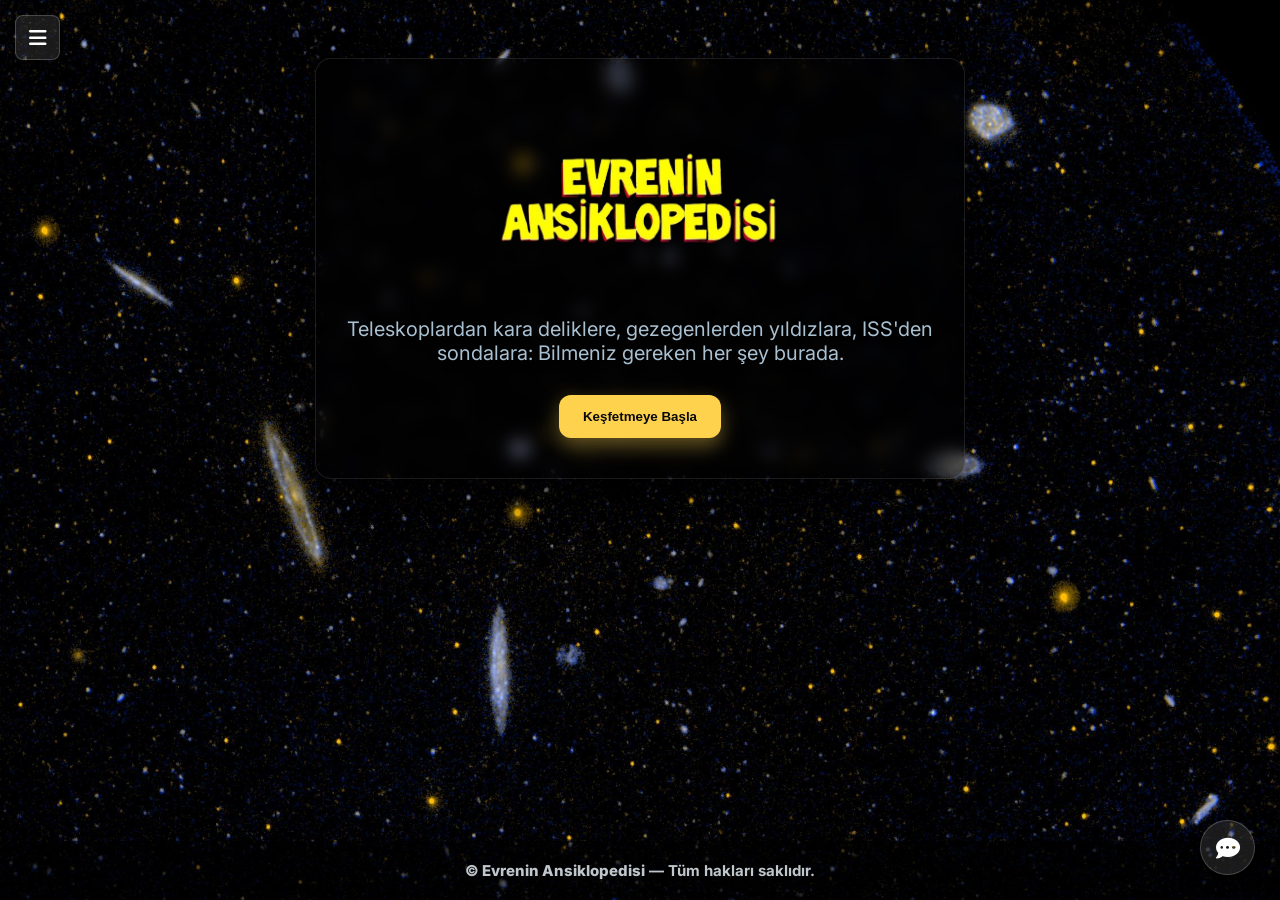
==== commit 3dcf8f2d: "Update index.html" ====
--- a/index.html
+++ b/index.html
@@ -14,7 +14,7 @@
 <link rel="preconnect" href="https://fonts.gstatic.com" crossorigin>
 <link href="https://fonts.googleapis.com/css2?family=Inter:wght@100..900&display=swap" rel="stylesheet">
 <link rel="stylesheet" href="https://cdnjs.cloudflare.com/ajax/libs/font-awesome/6.5.2/css/all.min.css" integrity="sha512-SnH5WK+bZxgPHs44uWIX+LLMDJc5f8tJjLq5B4PjG1v2X9yA5h08S+N91k8Z3fR3a+Vb8R1z+d/G+I+oP5e7w==" crossorigin="anonymous" referrerpolicy="no-referrer" />
-<link rel="stylesheet" href="style.css">
+<link rel="stylesheet" href="style.css"> 
 </head>
 <body>
 
@@ -25,16 +25,8 @@
   <nav id="sidebar">
       <a href="javascript:void(0)" class="closebtn" id="closeSidebar">&times;</a>
       
-      <a href="/teleskoplar/">Teleskoplar</a>
-      <a href="/gezegenler/">Gezegenler</a>
-      <a href="/yildizlar/">Yıldızlar</a>
-      <a href="/galaksiler/">Galaksiler</a>
-      <a href="/karadelikler/">Kara Delikler</a>
-      <a href="/sondalar/">Uzay Sondaları</a>
-      <a href="/iss/">Uluslararası Uzay İstasyonu</a>
-      <a href="/exoplanet/">Ötegezegenler</a>
+      <h3 style="margin-top: 20px;">Bilgi</h3>
       
-      <hr>
       <a href="/hakkimizda/">Hakkımda</a>
       <a href="/iletisim/">İletişim</a>
   </nav>
@@ -51,12 +43,21 @@
         <div id="discoveryList">
             <a href="/" class="back-to-home-btn"><i class="fas fa-arrow-left"></i> Ana Sayfaya Dön</a>
             <h2 style="font-size: 32px; color: white;">Keşfetmek İstediğiniz Kategoriyi Seçin</h2>
-            <div class="discovery-card-grid" id="discoveryCardGrid">
-                </div>
-            <p style="text-align:center; color: var(--muted); margin-top: 20px;">Menüdeki kategorileri kullanarak bilgiye ulaşabilirsiniz.</p>
+            
+            <div class="discovery-card-grid">
+                <a href="/teleskoplar/" class="discovery-card fade-in" style="animation-delay: 500ms;"><span>Teleskoplar</span></a>
+                <a href="/gezegenler/" class="discovery-card fade-in" style="animation-delay: 600ms;"><span>Gezegenler</span></a>
+                <a href="/yildizlar/" class="discovery-card fade-in" style="animation-delay: 700ms;"><span>Yıldızlar</span></a>
+                <a href="/galaksiler/" class="discovery-card fade-in" style="animation-delay: 800ms;"><span>Galaksiler</span></a>
+                <a href="/karadelikler/" class="discovery-card fade-in" style="animation-delay: 900ms;"><span>Kara Delikler</span></a>
+                <a href="/sondalar/" class="discovery-card fade-in" style="animation-delay: 1000ms;"><span>Uzay Sondaları</span></a>
+                <a href="/iss/" class="discovery-card fade-in" style="animation-delay: 1100ms;"><span>ISS</span></a>
+                <a href="/exoplanet/" class="discovery-card fade-in" style="animation-delay: 1200ms;"><span>Ötegezegenler</span></a>
+            </div>
+            
         </div>
     </div>
-  
+    
     </main>
 
   <button id="feedback-fab" aria-label="Geri Bildirim Gönder">
@@ -74,7 +75,6 @@
           </div>
   </div>
 
-
   
   <footer role="contentinfo">
     <strong>© Evrenin Ansiklopedisi</strong> — <span style="color:var(--footer-gray)">Tüm hakları saklıdır.</span>
--- a/style.css
+++ b/style.css
@@ -1,3 +1,5 @@
+/* Bu kod orijinal HTML dosyanızdaki tüm <style> etiketinin dışa aktarılmış ve gereksiz kısımlardan arındırılmış halidir. */
+
 :root{
   --accent:#ffd24d; 
   --muted:#a9c0d1; 
@@ -15,7 +17,8 @@
   font-family:'Inter', system-ui, Segoe UI, Roboto, Arial;
   background:var(--dark-bg);
   color:#fff;
-  background-image: url('arkaplan.jpg');
+  /* Arka plan sadece bu dosya için değil, her HTML dosyasında tanımlanmalıdır */
+  background-image: url('arkaplan.jpg'); 
   background-position: center center;
   background-size: cover;
   background-repeat: no-repeat;
@@ -89,18 +92,26 @@
     font-size: 36px;
     margin-left: 50px;
 }
-#sidebar h3 {
+#sidebar h3 { /* Bu kural artık kullanılmayabilir ama tutarlılık için bıraktım */
     color: var(--accent);
     padding: 0 15px 0 32px;
     margin-bottom: 5px;
     font-size: 20px;
 }
-
-.topnav{
-  position:fixed; left:0; right:0; top:0;
-  display:none; 
-  z-index:999; 
-}
+#sidebar hr {
+    border: 0;
+    border-top: 1px solid rgba(255, 255, 255, 0.1);
+    margin: 10px 32px;
+}
+#sidebar ul { /* Orijinal HTML'de yoktu, ama sidebar linklerini daha iyi organize etmek için gerekebilir */
+    list-style: none;
+    padding: 0;
+    margin: 0;
+}
+#sidebar li {
+    padding: 0;
+}
+
 
 .back-to-home-btn{
     background: rgba(255, 255, 255, 0.1);
@@ -116,6 +127,7 @@
     align-items: center;
     gap: 8px;
     transition: all 200ms ease;
+    text-decoration: none; /* Link olarak da kullanılabilir */
 }
 .back-to-home-btn:hover{
     background: var(--accent);
@@ -147,13 +159,14 @@
 .wrap{ max-width:1100px; margin:40px auto; padding:18px; width:100%; flex:1; }
 
 #home-content {
-    display: none;
-    opacity: 0;
-    transform: translateY(12px);
-    transition: opacity 500ms ease, transform 500ms ease;
+    /* Eski JS'e gerek kalmayacak, varsayılan olarak gösterilecek */
+    display: block; 
+    opacity: 1;
+    transform: none;
+    transition: none;
     text-align: center;
 }
-#home-content.show {
+#home-content.show { /* Bu kural artık JS'te kullanılmayacak ama eski kodu bozmaması için tutuldu */
     display: block;
     opacity: 1;
     transform: none;
@@ -185,7 +198,7 @@
 }
 .hero h1{
   margin:0;
-  font-size:72px; 
+  font-size:72px; /* Orijinal HTML'de H1 yoktu, H1'i logodan kaldırdık */
   color: var(--accent);
   letter-spacing:1px;
   text-shadow: 0 10px 30px rgba(0,0,0,0.8);
@@ -199,7 +212,7 @@
 }
 
 #discoveryList{
-  display: none;
+  display: none; /* Başlangıçta gizli */
   opacity: 0;
   transform: translateY(12px);
   transition: opacity 500ms ease, transform 500ms ease;
@@ -218,6 +231,7 @@
   max-width: 900px;
   margin: 40px auto;
 }
+/* Discovery Card kuralları, artık link yerine menü kullanılacağı için kaldırıldı, ama stil bozulmasın diye tutuyorum */
 .discovery-card {
   background: rgba(255, 255, 255, 0.08);
   border-radius: 16px;
@@ -248,11 +262,12 @@
 }
 
 
+/* SECTİON VE İÇERİK kuralları (SADECE KATEGORİ HTML DOSYALARI İÇİN GEÇERLİ OLACAK) */
 .section{
-  display:none;
-  opacity:0;
-  transform: translateY(12px);
-  transition: opacity var(--transition), transform var(--transition);
+  /* Bu kurallar artık sadece /teleskoplar/index.html gibi dosyalarda kullanılacak */
+  display:block; 
+  opacity:1; 
+  transform:none;
   margin:28px 0;
   padding:24px; 
   background: rgba(0, 0, 0, 0.4);
@@ -260,7 +275,9 @@
   border: 1px solid rgba(255, 255, 255, 0.08);
   box-shadow: 0 10px 30px rgba(0, 0, 0, 0.3);
 }
-.section.show{ display:block; opacity:1; transform:none; }
+.section.show{ display:block; opacity:1; transform:none; } /* JS'ten kaldırıldı */
+/* Diğer .section kuralları (h2, p, img, card-grid) aynen kalmalı ve her kategori dosyasında kullanılmalı */
+/* ... (diğer section ve card-grid kuralları) ... */
 .section h2{ 
   color: var(--accent); 
   font-size:40px; 
@@ -303,7 +320,6 @@
   margin:20px 0; 
   box-shadow: 0 10px 20px rgba(0, 0, 0, 0.5);
 }
-
 .card-grid {
   display: grid;
   grid-template-columns: repeat(auto-fit, minmax(280px, 1fr));
@@ -316,7 +332,6 @@
   padding: 20px;
   border: 1px solid rgba(255, 255, 255, 0.1);
   transition: all 200ms ease;
-  cursor: pointer;
 }
 .card:hover {
   background: rgba(255, 255, 255, 0.1);
@@ -334,6 +349,8 @@
   font-size: 14px;
   margin-bottom: 0;
 }
+/* SON SECTION VE İÇERİK kuralları */
+
 
 #feedback-fab {
     position: fixed;
@@ -458,8 +475,6 @@
   body.sidebar-open {
       margin-left: 0; 
   }
-  #menu-toggle {
-  }
 }
 
 @media(min-width: 881px) {
@@ -482,4 +497,4 @@
 
 
 .fade-in{ opacity:0; transform: translateY(6px); animation:fadeUp 700ms ease forwards; }
-@keyframes fadeUp{ to{ opacity:1; transform:none } }+@keyframes fadeUp{ to{ opacity:1; transform:none } }
